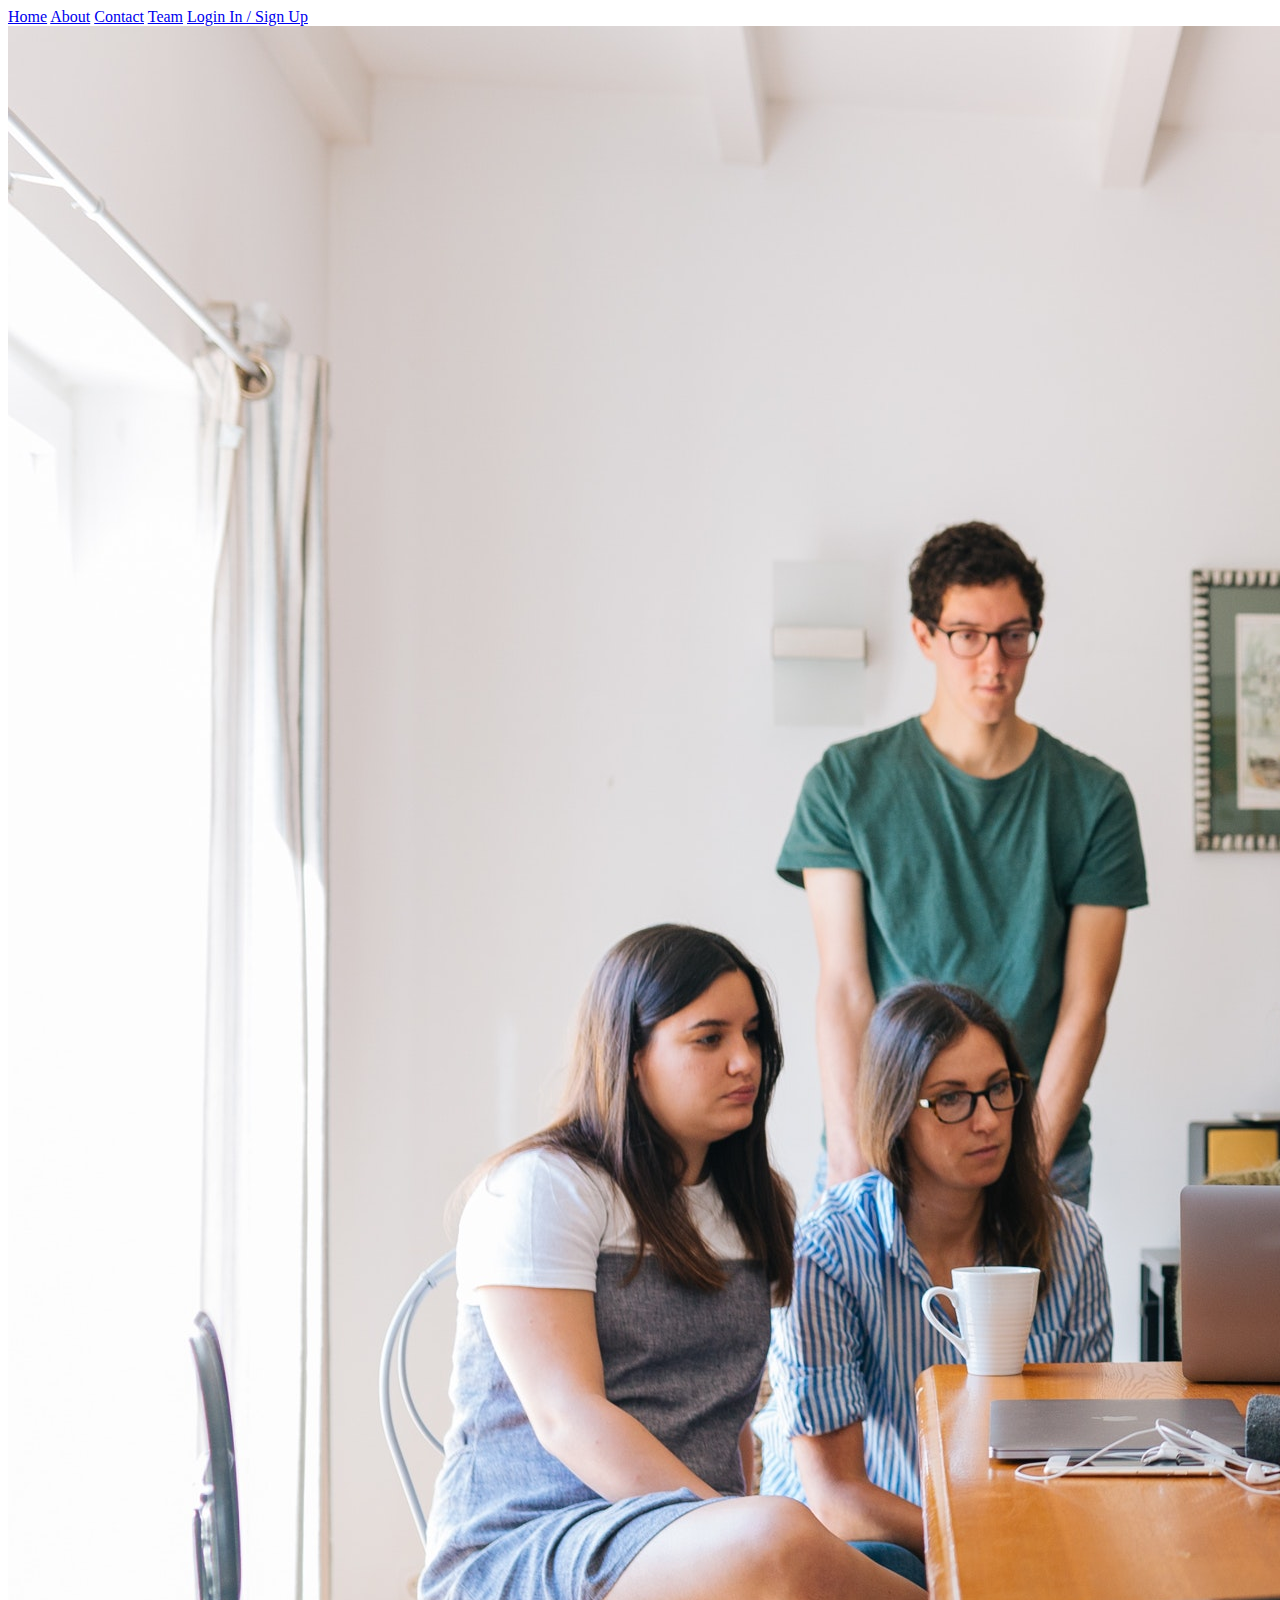
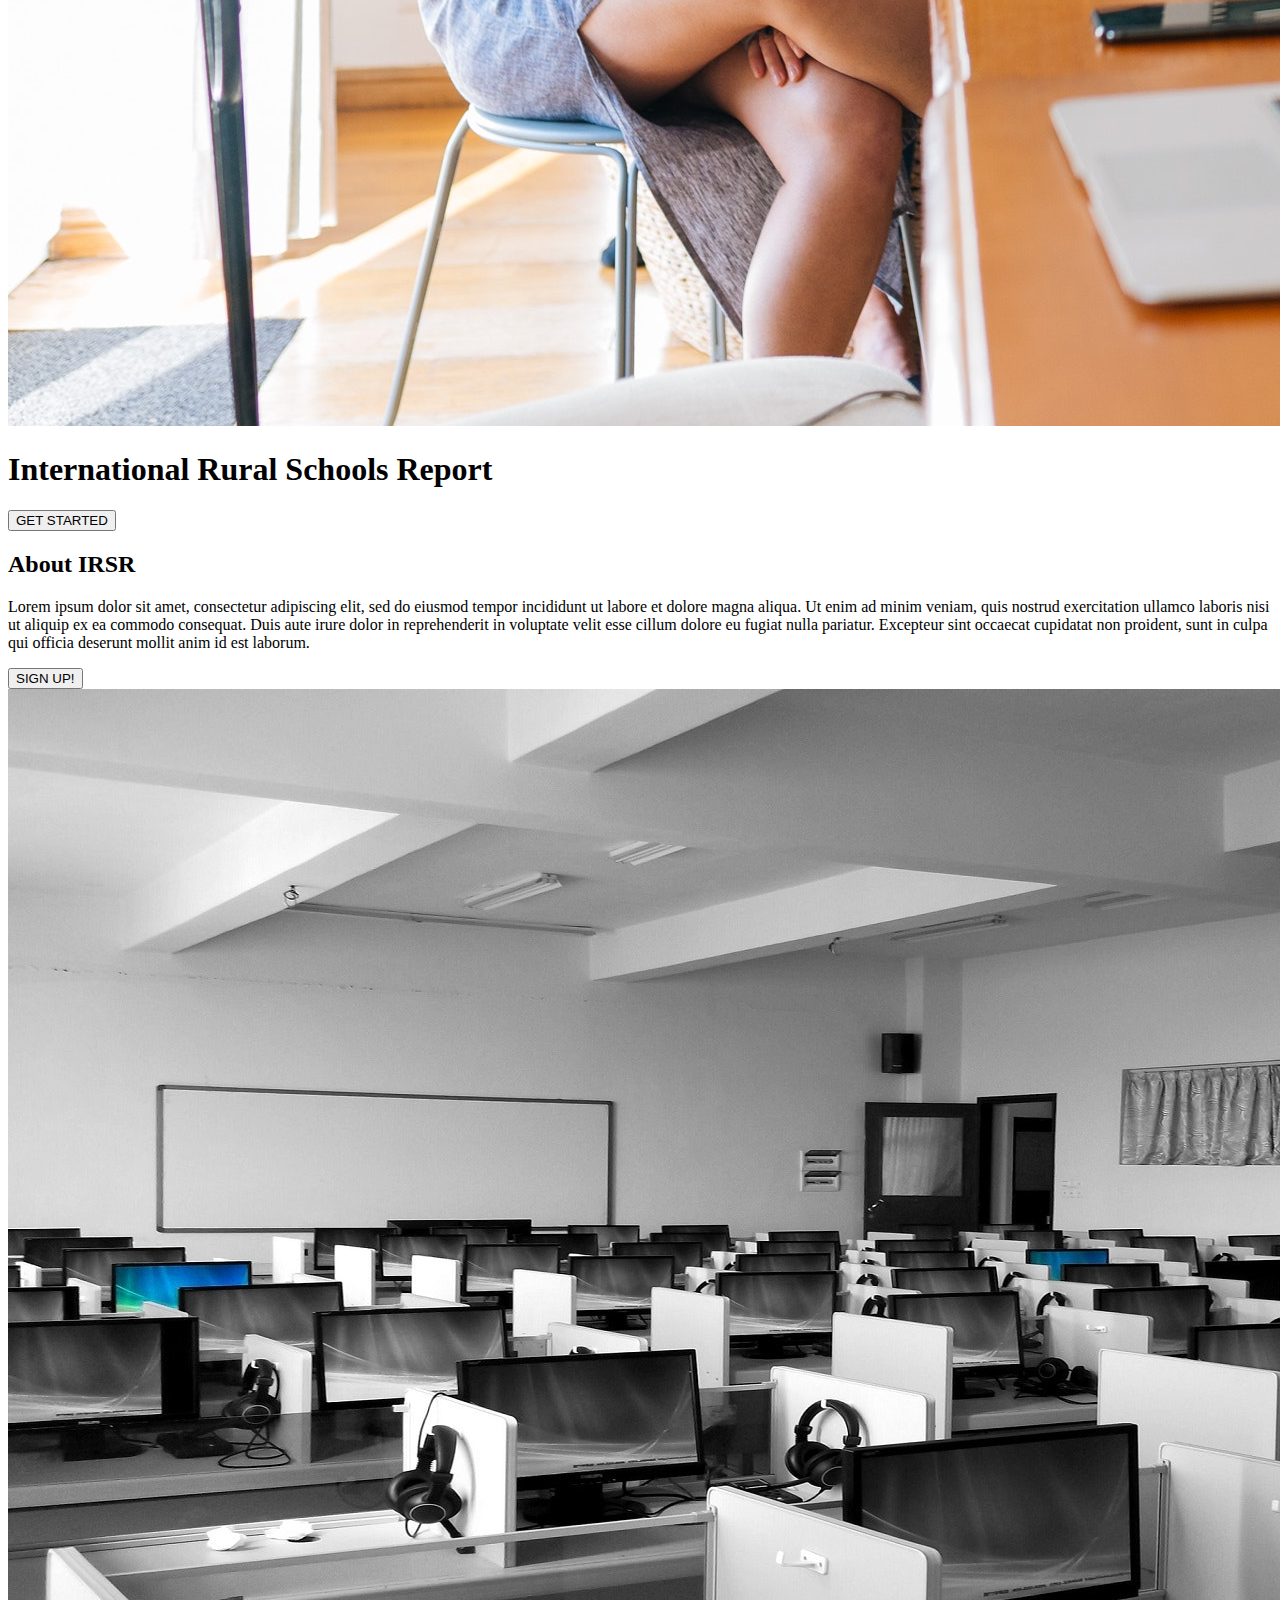
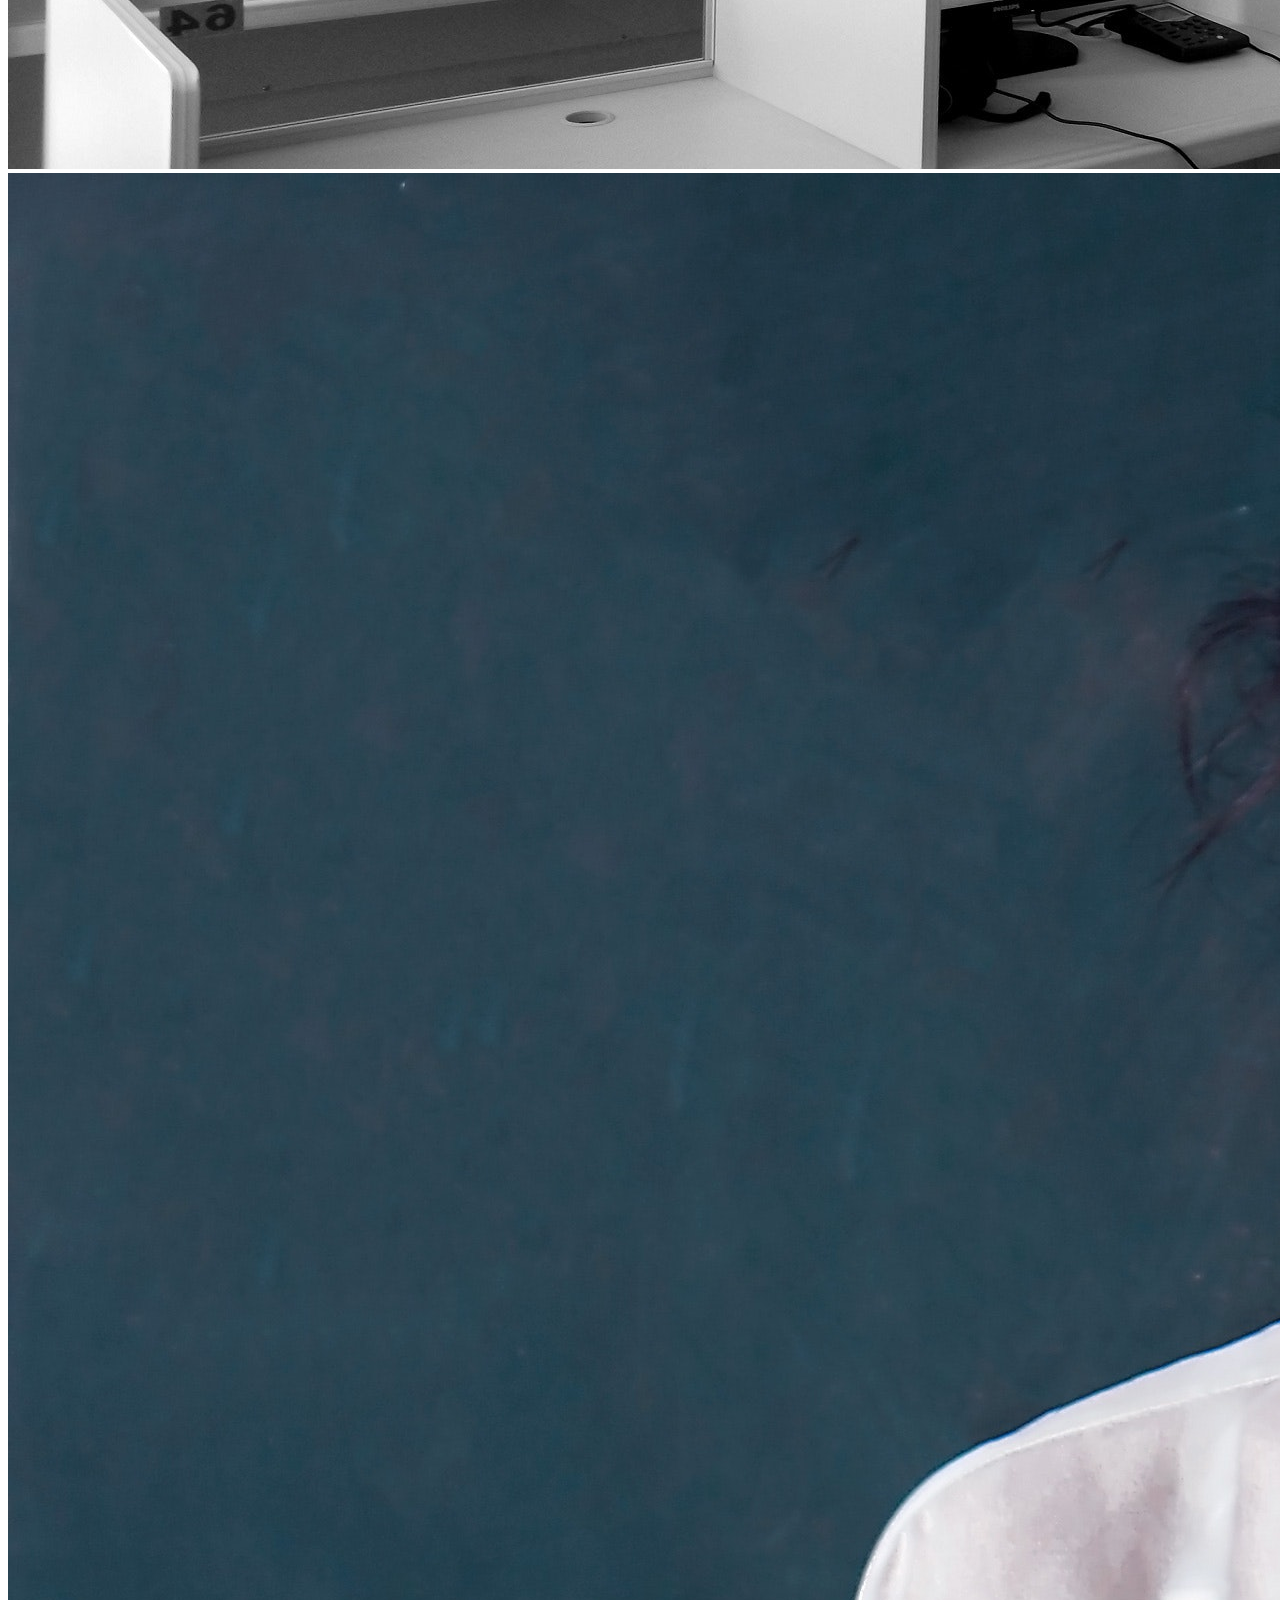
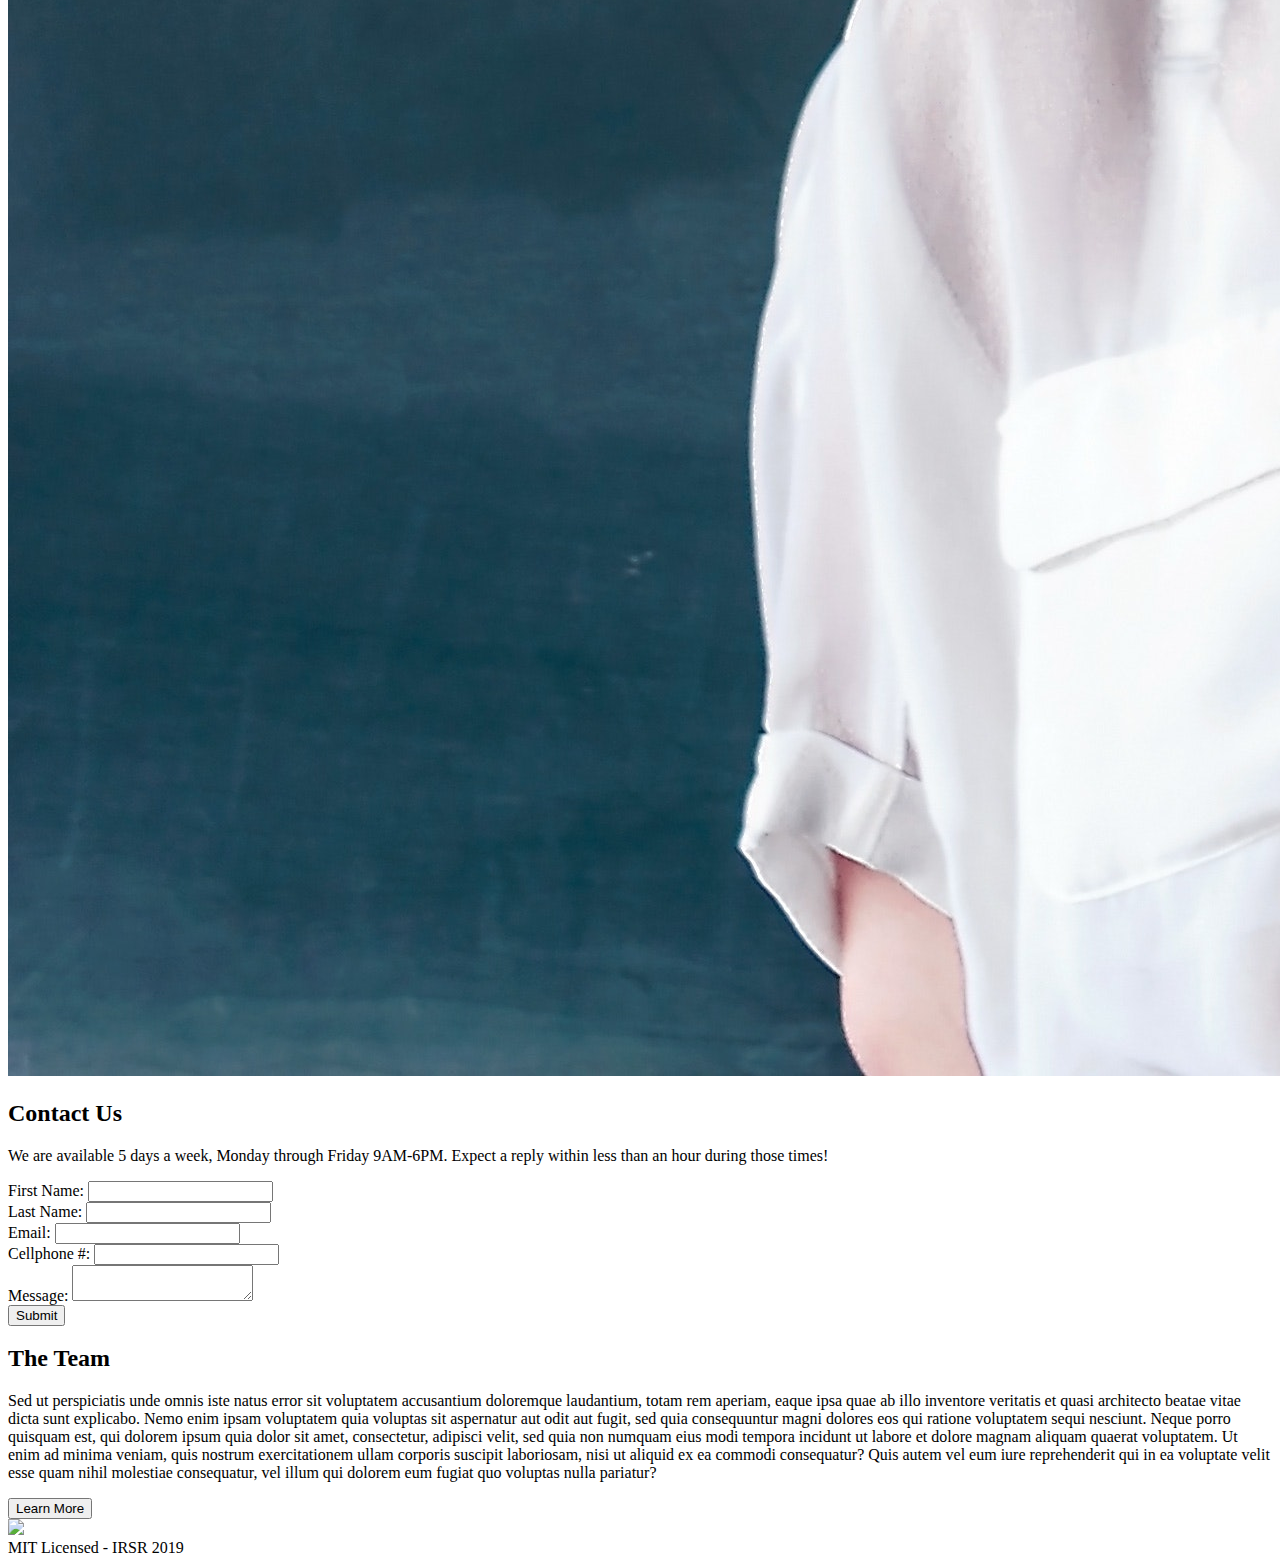
==== index.html @ c09a1b9a "Added placeholder text and images" ====
<!DOCTYPE html>
<head>
  <link rel="Stylesheet" type="text/css" href="./css/index.css" />
  <script src="./js/index.js" async></script>
</head>
<body>
  <nav>
    <a href="#">Home</a>
    <a href="#about">About</a>
    <a href="#">Contact</a>
    <a href="#">Team</a>
    <a href="#">Login In / Sign Up</a>
  </nav>
  <div class="top-section" id="home">
    <img class="top-bg-img" src="./img/header-collab.jpg" />
    <div class="heading">
      <h1>International Rural Schools Report</h1>
      <button>GET STARTED</button>
    </div>
  </div>
  <section id="about">
    <div>
      <h2>About IRSR</h2>
      <p>
        Lorem ipsum dolor sit amet, consectetur adipiscing elit, sed do eiusmod
        tempor incididunt ut labore et dolore magna aliqua. Ut enim ad minim
        veniam, quis nostrud exercitation ullamco laboris nisi ut aliquip ex ea
        commodo consequat. Duis aute irure dolor in reprehenderit in voluptate
        velit esse cillum dolore eu fugiat nulla pariatur. Excepteur sint
        occaecat cupidatat non proident, sunt in culpa qui officia deserunt
        mollit anim id est laborum.
      </p>
      <button>SIGN UP!</button>
    </div>
    <img src="./img/about-classroom.jpg" />
  </section>
  <section id="contact">
    <img src="./img/contact-teacher.jpg" />
    <div>
      <h2>Contact Us</h2>
      <p>
        We are available 5 days a week, Monday through Friday 9AM-6PM. Expect a
        reply within less than an hour during those times!
      </p>
      <div class="form">
        <div class="form-row">
          <div class="field">
            <label>First Name: </label>
            <input type="text" name="First" />
          </div>
          <div class="field">
            <label>Last Name: </label>
            <input type="text" name="Last" />
          </div>
        </div>
        <div class="form-row">
          <div class="field">
            <label>Email: </label>
            <input type="email" name="email" />
          </div>
          <div class="field">
            <label>Cellphone #: </label>
            <input type="tel" name="tel" />
          </div>
        </div>
      </div>
      <div class="form-row">
        <div class="field">
          <label>Message: </label>
          <textarea type="message" name="Message"></textarea>
        </div>
        <button>Submit</button>
      </div>
    </div>
  </section>
  <section>
    <div>
      <h2>The Team</h2>
      <p>
        Sed ut perspiciatis unde omnis iste natus error sit voluptatem
        accusantium doloremque laudantium, totam rem aperiam, eaque ipsa quae ab
        illo inventore veritatis et quasi architecto beatae vitae dicta sunt
        explicabo. Nemo enim ipsam voluptatem quia voluptas sit aspernatur aut
        odit aut fugit, sed quia consequuntur magni dolores eos qui ratione
        voluptatem sequi nesciunt. Neque porro quisquam est, qui dolorem ipsum
        quia dolor sit amet, consectetur, adipisci velit, sed quia non numquam
        eius modi tempora incidunt ut labore et dolore magnam aliquam quaerat
        voluptatem. Ut enim ad minima veniam, quis nostrum exercitationem ullam
        corporis suscipit laboriosam, nisi ut aliquid ex ea commodi consequatur?
        Quis autem vel eum iure reprehenderit qui in ea voluptate velit esse
        quam nihil molestiae consequatur, vel illum qui dolorem eum fugiat quo
        voluptas nulla pariatur?
      </p>
      <button>Learn More</button>
    </div>
    <img src="#" />
  </section>
  <footer>MIT Licensed - IRSR 2019</footer>
</body>
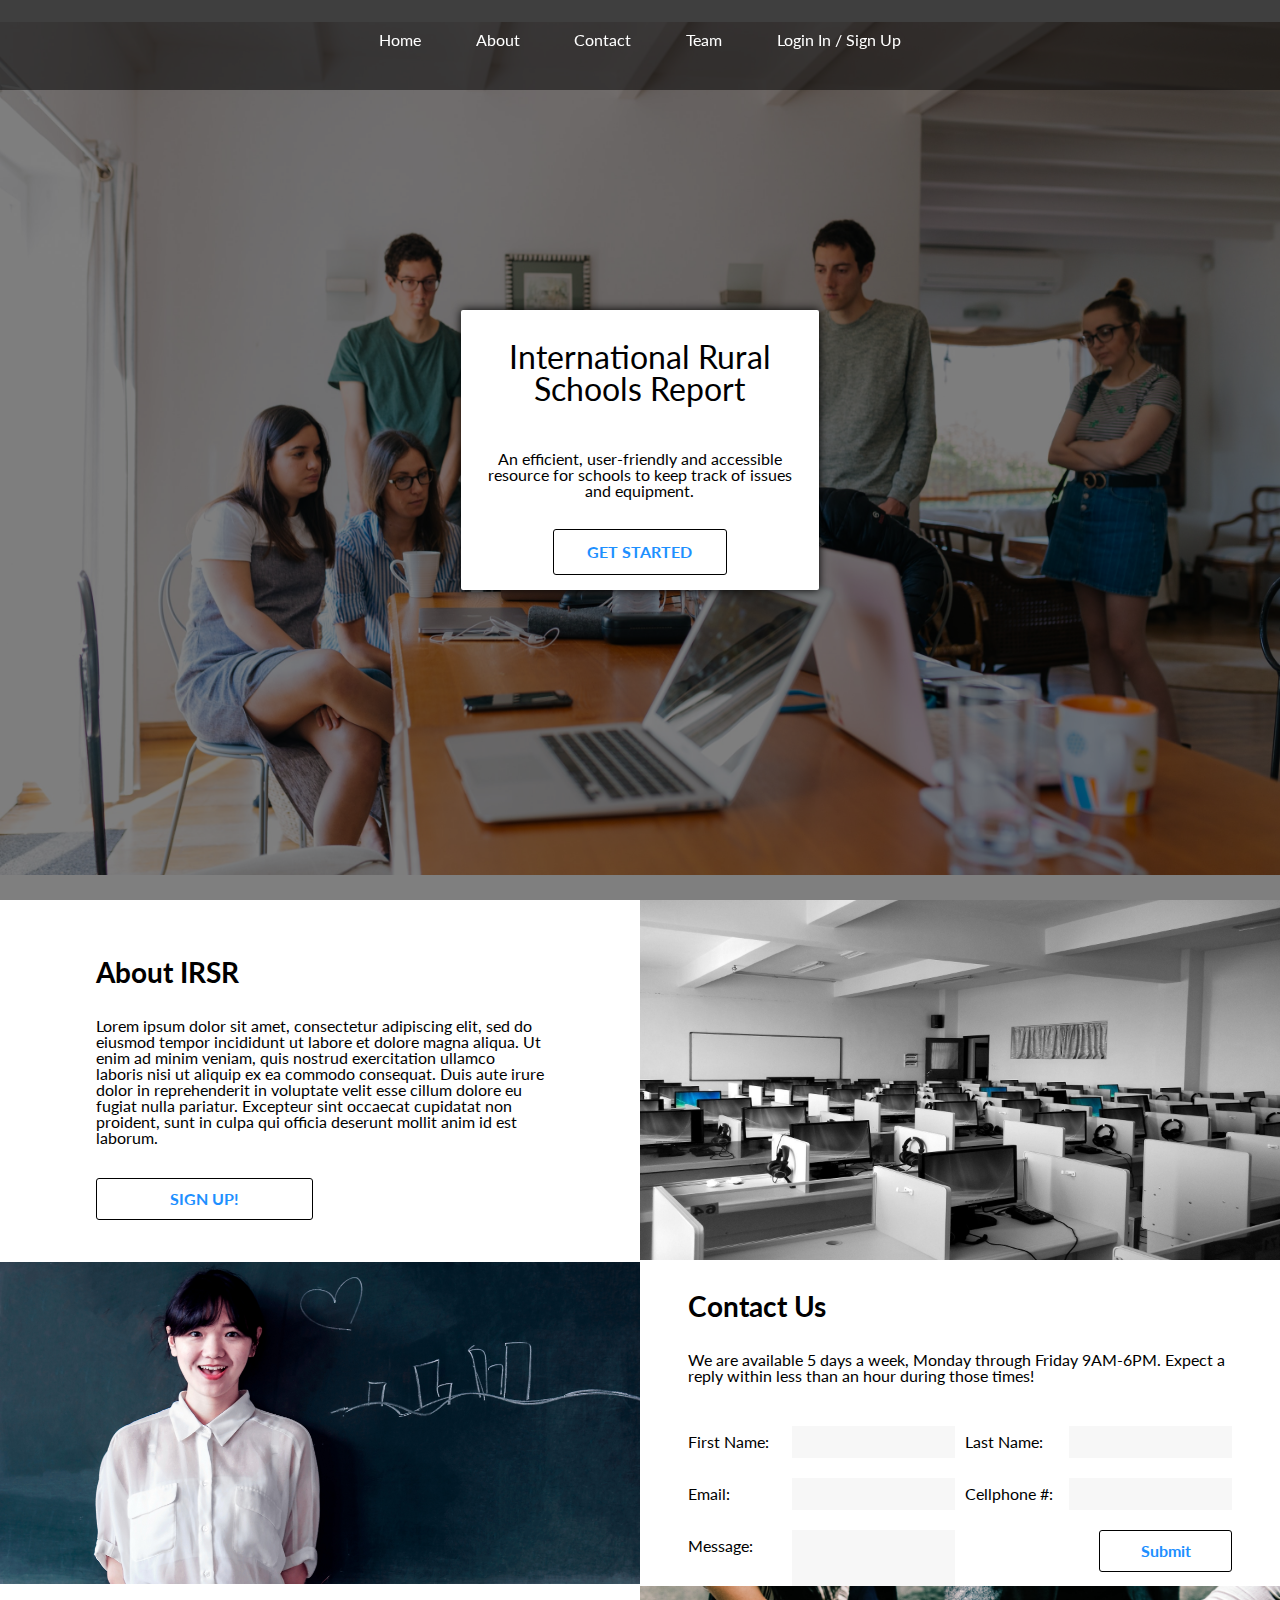
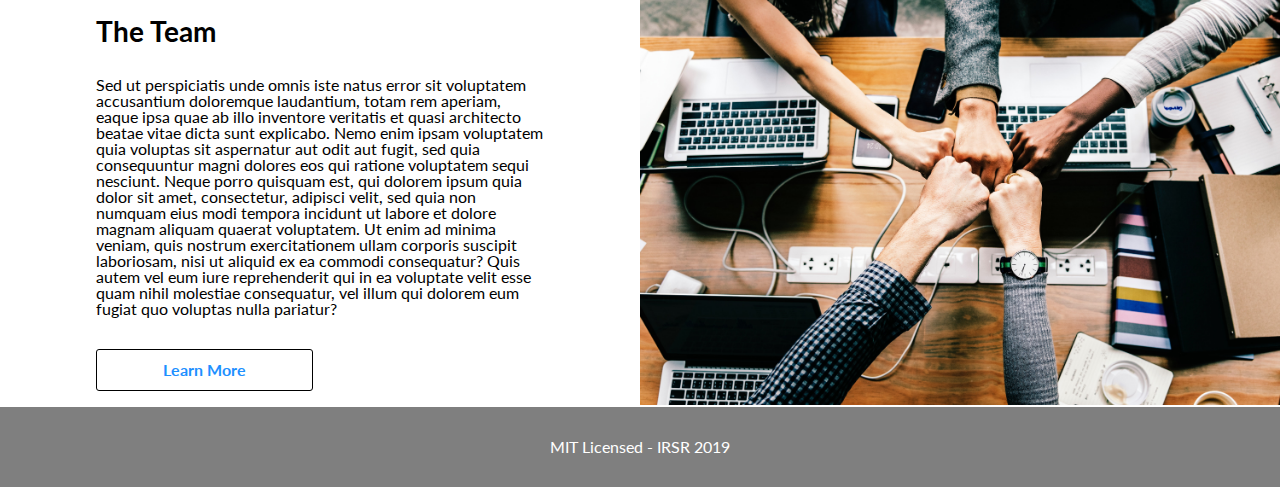
==== commit bf88060a: "Implemented styling" ====
--- a/index.html
+++ b/index.html
@@ -1,99 +1,127 @@
 <!DOCTYPE html>
 <head>
   <link rel="Stylesheet" type="text/css" href="./css/index.css" />
+  <link
+    href="https://fonts.googleapis.com/css?family=Lato&display=swap"
+    rel="stylesheet"
+  />
   <script src="./js/index.js" async></script>
 </head>
 <body>
+  <div class="nav-underlay"></div>
   <nav>
     <a href="#">Home</a>
     <a href="#about">About</a>
-    <a href="#">Contact</a>
-    <a href="#">Team</a>
+    <a href="#contact">Contact</a>
+    <a href="#team">Team</a>
     <a href="#">Login In / Sign Up</a>
   </nav>
   <div class="top-section" id="home">
-    <img class="top-bg-img" src="./img/header-collab.jpg" />
+    <div class="top-bg-overlay"></div>
+    <div class="top-bg-img-container">
+      <img class="top-bg-img" src="./img/header-collab.jpg" />
+    </div>
     <div class="heading">
       <h1>International Rural Schools Report</h1>
-      <button>GET STARTED</button>
+      <p class="subhead">
+        An efficient, user-friendly and accessible resource for schools to keep
+        track of issues and equipment.
+      </p>
+      <a href="#">GET STARTED</a>
     </div>
   </div>
   <section id="about">
     <div>
-      <h2>About IRSR</h2>
-      <p>
-        Lorem ipsum dolor sit amet, consectetur adipiscing elit, sed do eiusmod
-        tempor incididunt ut labore et dolore magna aliqua. Ut enim ad minim
-        veniam, quis nostrud exercitation ullamco laboris nisi ut aliquip ex ea
-        commodo consequat. Duis aute irure dolor in reprehenderit in voluptate
-        velit esse cillum dolore eu fugiat nulla pariatur. Excepteur sint
-        occaecat cupidatat non proident, sunt in culpa qui officia deserunt
-        mollit anim id est laborum.
-      </p>
-      <button>SIGN UP!</button>
+      <div class="article">
+        <h2>About IRSR</h2>
+        <p>
+          Lorem ipsum dolor sit amet, consectetur adipiscing elit, sed do
+          eiusmod tempor incididunt ut labore et dolore magna aliqua. Ut enim ad
+          minim veniam, quis nostrud exercitation ullamco laboris nisi ut
+          aliquip ex ea commodo consequat. Duis aute irure dolor in
+          reprehenderit in voluptate velit esse cillum dolore eu fugiat nulla
+          pariatur. Excepteur sint occaecat cupidatat non proident, sunt in
+          culpa qui officia deserunt mollit anim id est laborum.
+        </p>
+        <a href="#" class="button">SIGN UP!</a>
+      </div>
     </div>
-    <img src="./img/about-classroom.jpg" />
+    <div class="section-img">
+      <img src="./img/about-classroom.jpg" />
+    </div>
   </section>
   <section id="contact">
-    <img src="./img/contact-teacher.jpg" />
+    <div class="section-img">
+      <img src="./img/contact-teacher.jpg" />
+    </div>
     <div>
-      <h2>Contact Us</h2>
-      <p>
-        We are available 5 days a week, Monday through Friday 9AM-6PM. Expect a
-        reply within less than an hour during those times!
-      </p>
-      <div class="form">
-        <div class="form-row">
-          <div class="field">
-            <label>First Name: </label>
-            <input type="text" name="First" />
+      <div class="article">
+        <h2>Contact Us</h2>
+        <p>
+          We are available 5 days a week, Monday through Friday 9AM-6PM. Expect
+          a reply within less than an hour during those times!
+        </p>
+        <div class="form">
+          <div class="form-row">
+            <div class="field">
+              <label>First Name: </label>
+              <input type="text" name="First" />
+            </div>
+            <div class="field">
+              <label>Last Name: </label>
+              <input type="text" name="Last" />
+            </div>
           </div>
-          <div class="field">
-            <label>Last Name: </label>
-            <input type="text" name="Last" />
+          <div class="form-row">
+            <div class="field">
+              <label>Email: </label>
+              <input type="email" name="email" />
+            </div>
+            <div class="field">
+              <label>Cellphone #: </label>
+              <input type="tel" name="tel" />
+            </div>
           </div>
-        </div>
-        <div class="form-row">
-          <div class="field">
-            <label>Email: </label>
-            <input type="email" name="email" />
-          </div>
-          <div class="field">
-            <label>Cellphone #: </label>
-            <input type="tel" name="tel" />
+          <div class="form-row">
+            <div class="field">
+              <label>Message: </label>
+              <textarea
+                class="message"
+                type="message"
+                name="Message"
+              ></textarea>
+            </div>
+            <a href="#" class="button">Submit</a>
           </div>
         </div>
       </div>
-      <div class="form-row">
-        <div class="field">
-          <label>Message: </label>
-          <textarea type="message" name="Message"></textarea>
-        </div>
-        <button>Submit</button>
+    </div>
+  </section>
+  <section id="team">
+    <div>
+      <div class="article">
+        <h2>The Team</h2>
+        <p>
+          Sed ut perspiciatis unde omnis iste natus error sit voluptatem
+          accusantium doloremque laudantium, totam rem aperiam, eaque ipsa quae
+          ab illo inventore veritatis et quasi architecto beatae vitae dicta
+          sunt explicabo. Nemo enim ipsam voluptatem quia voluptas sit
+          aspernatur aut odit aut fugit, sed quia consequuntur magni dolores eos
+          qui ratione voluptatem sequi nesciunt. Neque porro quisquam est, qui
+          dolorem ipsum quia dolor sit amet, consectetur, adipisci velit, sed
+          quia non numquam eius modi tempora incidunt ut labore et dolore magnam
+          aliquam quaerat voluptatem. Ut enim ad minima veniam, quis nostrum
+          exercitationem ullam corporis suscipit laboriosam, nisi ut aliquid ex
+          ea commodi consequatur? Quis autem vel eum iure reprehenderit qui in
+          ea voluptate velit esse quam nihil molestiae consequatur, vel illum
+          qui dolorem eum fugiat quo voluptas nulla pariatur?
+        </p>
+        <a href="#" class="button">Learn More</a>
       </div>
     </div>
+    <div class="section-img">
+      <img src="./img/team.jpg" />
+    </div>
   </section>
-  <section>
-    <div>
-      <h2>The Team</h2>
-      <p>
-        Sed ut perspiciatis unde omnis iste natus error sit voluptatem
-        accusantium doloremque laudantium, totam rem aperiam, eaque ipsa quae ab
-        illo inventore veritatis et quasi architecto beatae vitae dicta sunt
-        explicabo. Nemo enim ipsam voluptatem quia voluptas sit aspernatur aut
-        odit aut fugit, sed quia consequuntur magni dolores eos qui ratione
-        voluptatem sequi nesciunt. Neque porro quisquam est, qui dolorem ipsum
-        quia dolor sit amet, consectetur, adipisci velit, sed quia non numquam
-        eius modi tempora incidunt ut labore et dolore magnam aliquam quaerat
-        voluptatem. Ut enim ad minima veniam, quis nostrum exercitationem ullam
-        corporis suscipit laboriosam, nisi ut aliquid ex ea commodi consequatur?
-        Quis autem vel eum iure reprehenderit qui in ea voluptate velit esse
-        quam nihil molestiae consequatur, vel illum qui dolorem eum fugiat quo
-        voluptas nulla pariatur?
-      </p>
-      <button>Learn More</button>
-    </div>
-    <img src="#" />
-  </section>
-  <footer>MIT Licensed - IRSR 2019</footer>
+  <footer><p>MIT Licensed - IRSR 2019</p></footer>
 </body>
--- a/css/index.css
+++ b/css/index.css
@@ -0,0 +1,322 @@
+/* http://meyerweb.com/eric/tools/css/reset/ 
+   v2.0 | 20110126
+   License: none (public domain)
+*/
+html,
+body,
+div,
+span,
+applet,
+object,
+iframe,
+h1,
+h2,
+h3,
+h4,
+h5,
+h6,
+p,
+blockquote,
+pre,
+a,
+abbr,
+acronym,
+address,
+big,
+cite,
+code,
+del,
+dfn,
+em,
+img,
+ins,
+kbd,
+q,
+s,
+samp,
+small,
+strike,
+strong,
+sub,
+sup,
+tt,
+var,
+b,
+u,
+i,
+center,
+dl,
+dt,
+dd,
+ol,
+ul,
+li,
+fieldset,
+form,
+label,
+legend,
+table,
+caption,
+tbody,
+tfoot,
+thead,
+tr,
+th,
+td,
+article,
+aside,
+canvas,
+details,
+embed,
+figure,
+figcaption,
+footer,
+header,
+hgroup,
+menu,
+nav,
+output,
+ruby,
+section,
+summary,
+time,
+mark,
+audio,
+video {
+  margin: 0;
+  padding: 0;
+  border: 0;
+  font-size: 100%;
+  font: inherit;
+  vertical-align: baseline;
+}
+/* HTML5 display-role reset for older browsers */
+article,
+aside,
+details,
+figcaption,
+figure,
+footer,
+header,
+hgroup,
+menu,
+nav,
+section {
+  display: block;
+}
+body {
+  line-height: 1;
+}
+ol,
+ul {
+  list-style: none;
+}
+blockquote,
+q {
+  quotes: none;
+}
+blockquote:before,
+blockquote:after,
+q:before,
+q:after {
+  content: '';
+  content: none;
+}
+table {
+  border-collapse: collapse;
+  border-spacing: 0;
+}
+h1 {
+  margin: 1rem 0;
+  font-size: 32px;
+}
+h2 {
+  margin: 1rem 0;
+  font-size: 28px;
+  font-weight: bold;
+}
+p {
+  margin: 2rem 0;
+}
+.button {
+  display: flex;
+  align-items: center;
+  justify-content: center;
+  text-decoration: none;
+  color: dodgerblue;
+  font-weight: bold;
+  border: 1px solid black;
+  min-height: 40px;
+  height: 16%;
+  width: 48%;
+  border-radius: 3px;
+  transition: color 0.5s;
+  transition: background-color 0.5s;
+}
+.button:hover {
+  background-color: dodgerblue;
+  color: white;
+}
+body {
+  width: 100%;
+  margin: 0 auto;
+  display: flex;
+  flex-direction: column;
+  align-items: center;
+}
+.nav-underlay {
+  z-index: 2;
+  width: 100%;
+  position: fixed;
+  height: 5.6rem;
+  background-color: rgba(0, 0, 0, 0.5);
+}
+nav {
+  z-index: 2;
+  margin: 2rem;
+  width: 45%;
+  position: fixed;
+  display: flex;
+  justify-content: space-around;
+}
+nav a {
+  text-decoration: none;
+  font-family: "Lato", sans-serif;
+  color: white;
+  transition: color 0.6s;
+}
+nav a:hover {
+  color: dodgerblue;
+}
+.top-section {
+  width: 100%;
+  height: 100vh;
+  overflow: hidden;
+  display: flex;
+  flex-direction: column;
+  align-items: center;
+  justify-content: center;
+}
+.top-section .top-bg-img-container {
+  display: block;
+}
+.top-section .top-bg-img-container .top-bg-img {
+  width: 100%;
+  z-index: -2;
+}
+.top-section .top-bg-overlay {
+  background-color: rgba(0, 0, 0, 0.5);
+  position: absolute;
+  width: 100%;
+  height: 100%;
+  overflow: hidden;
+}
+.top-section .heading {
+  display: flex;
+  flex-direction: column;
+  align-items: center;
+  justify-content: center;
+  z-index: 1;
+  position: absolute;
+  width: 28%;
+  height: 280px;
+  border-radius: 2px;
+  background-color: white;
+  box-shadow: 0 0 10px black;
+  font-family: "Lato", sans-serif;
+  text-align: center;
+}
+.top-section .heading .subhead {
+  margin: 30px 20px;
+}
+.top-section .heading a {
+  display: flex;
+  align-items: center;
+  justify-content: center;
+  text-decoration: none;
+  color: dodgerblue;
+  font-weight: bold;
+  border: 1px solid black;
+  min-height: 40px;
+  height: 16%;
+  width: 48%;
+  border-radius: 3px;
+  transition: color 0.5s;
+  transition: background-color 0.5s;
+}
+.top-section .heading a:hover {
+  background-color: dodgerblue;
+  color: white;
+}
+#contact div .article {
+  width: 85%;
+}
+#contact div .article .form {
+  display: flex;
+  flex-direction: column;
+  width: 100%;
+}
+#contact div .article .form .button {
+  width: 24%;
+}
+#contact div .article .form .form-row {
+  width: 100%;
+  height: 32px;
+  margin: 10px 0;
+  display: flex;
+  flex-direction: row;
+  justify-content: space-between;
+}
+#contact div .article .form .form-row .field {
+  width: 49%;
+  display: flex;
+  flex-direction: row;
+}
+#contact div .article .form .form-row .field label {
+  width: 40%;
+  align-self: center;
+}
+#contact div .article .form .form-row .field input,
+#contact div .article .form .form-row .field textarea {
+  font-family: "Lato", sans-serif;
+  width: 59%;
+  background-color: #f7f7f7;
+  color: grey;
+  padding: 5px;
+  border: 0px;
+}
+#contact div .article .form .form-row .field .message {
+  height: 80px;
+  resize: vertical;
+  min-height: 40px;
+  max-height: 120px;
+}
+section {
+  display: flex;
+  flex-direction: row;
+  font-family: "Lato", sans-serif;
+  align-items: center;
+}
+section div {
+  width: 50%;
+}
+section div .article {
+  margin: auto;
+  width: 70%;
+}
+section .section-img {
+  display: block;
+}
+section .section-img img {
+  position: relative;
+  width: 100%;
+  height: 100%;
+}
+footer {
+  background-color: rgba(0, 0, 0, 0.5);
+  width: 100%;
+  text-align: center;
+  font-family: "Lato", sans-serif;
+  color: white;
+  height: 80px;
+}
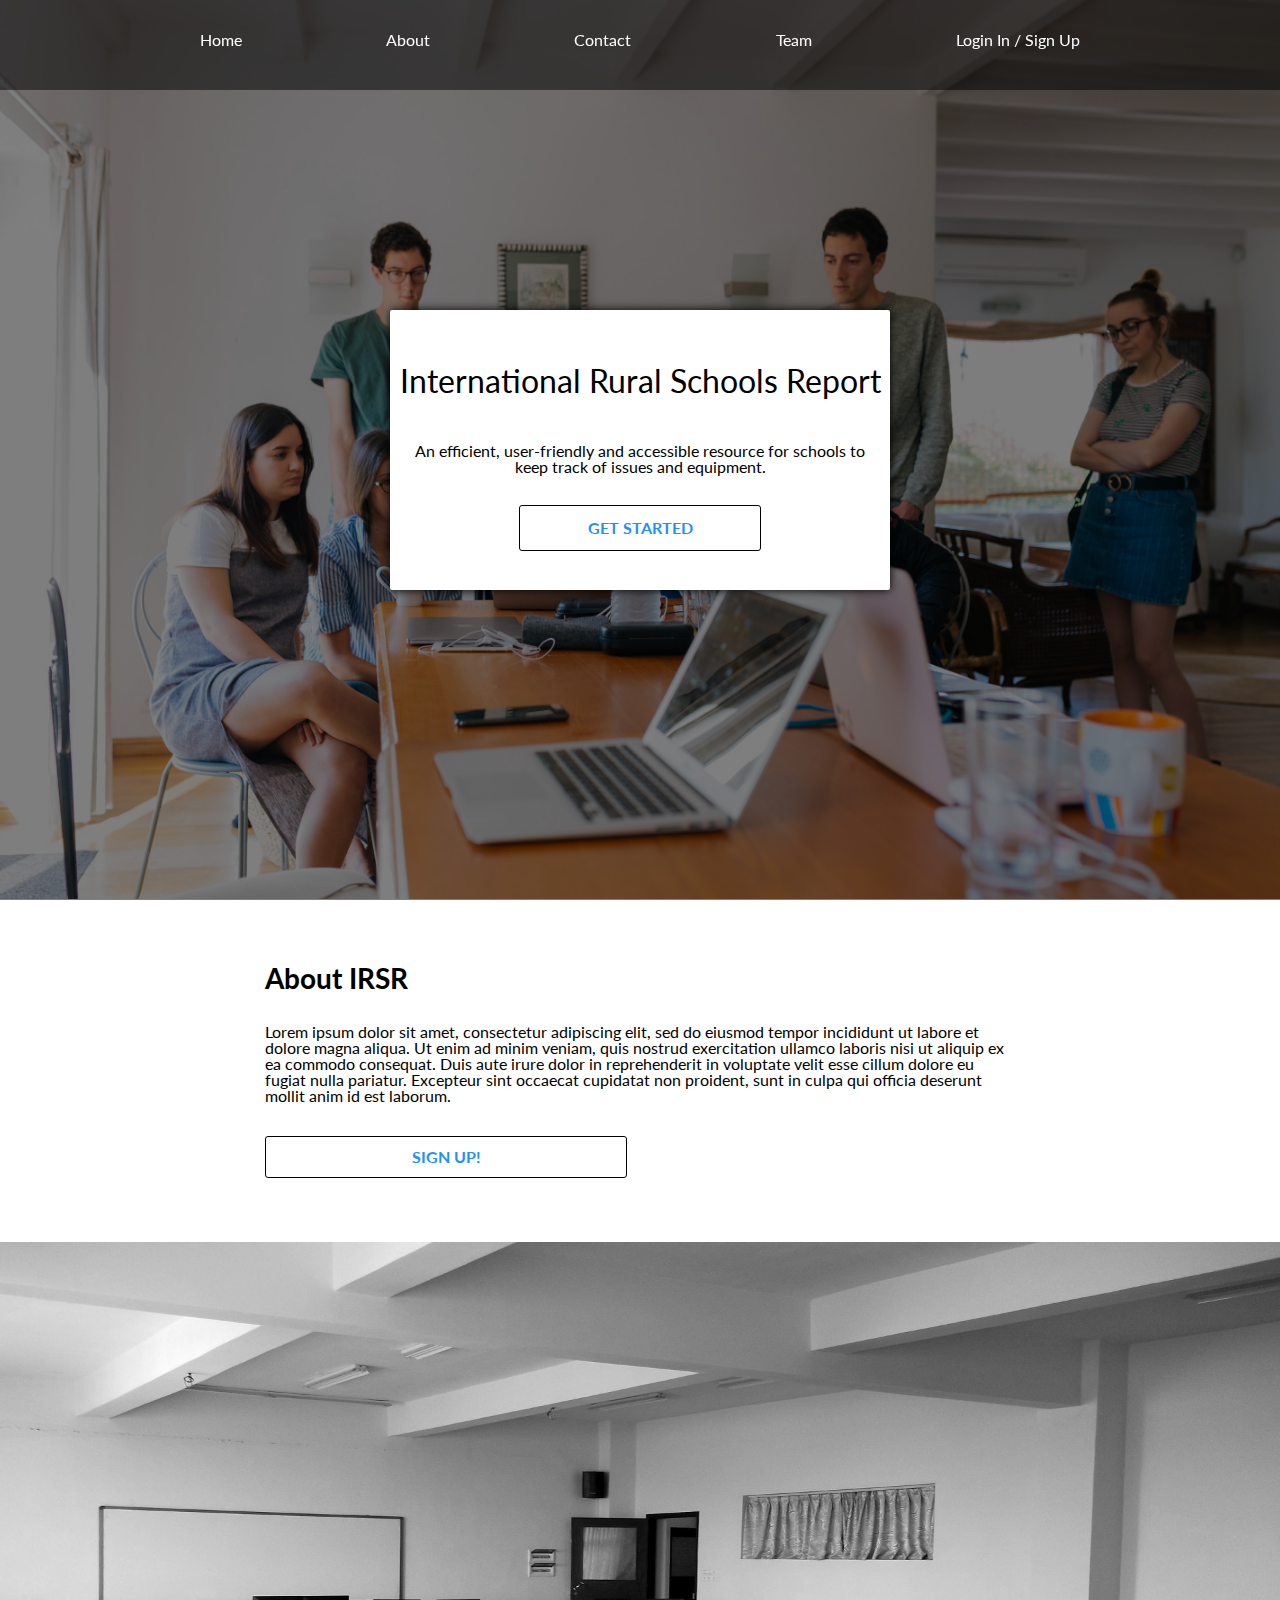
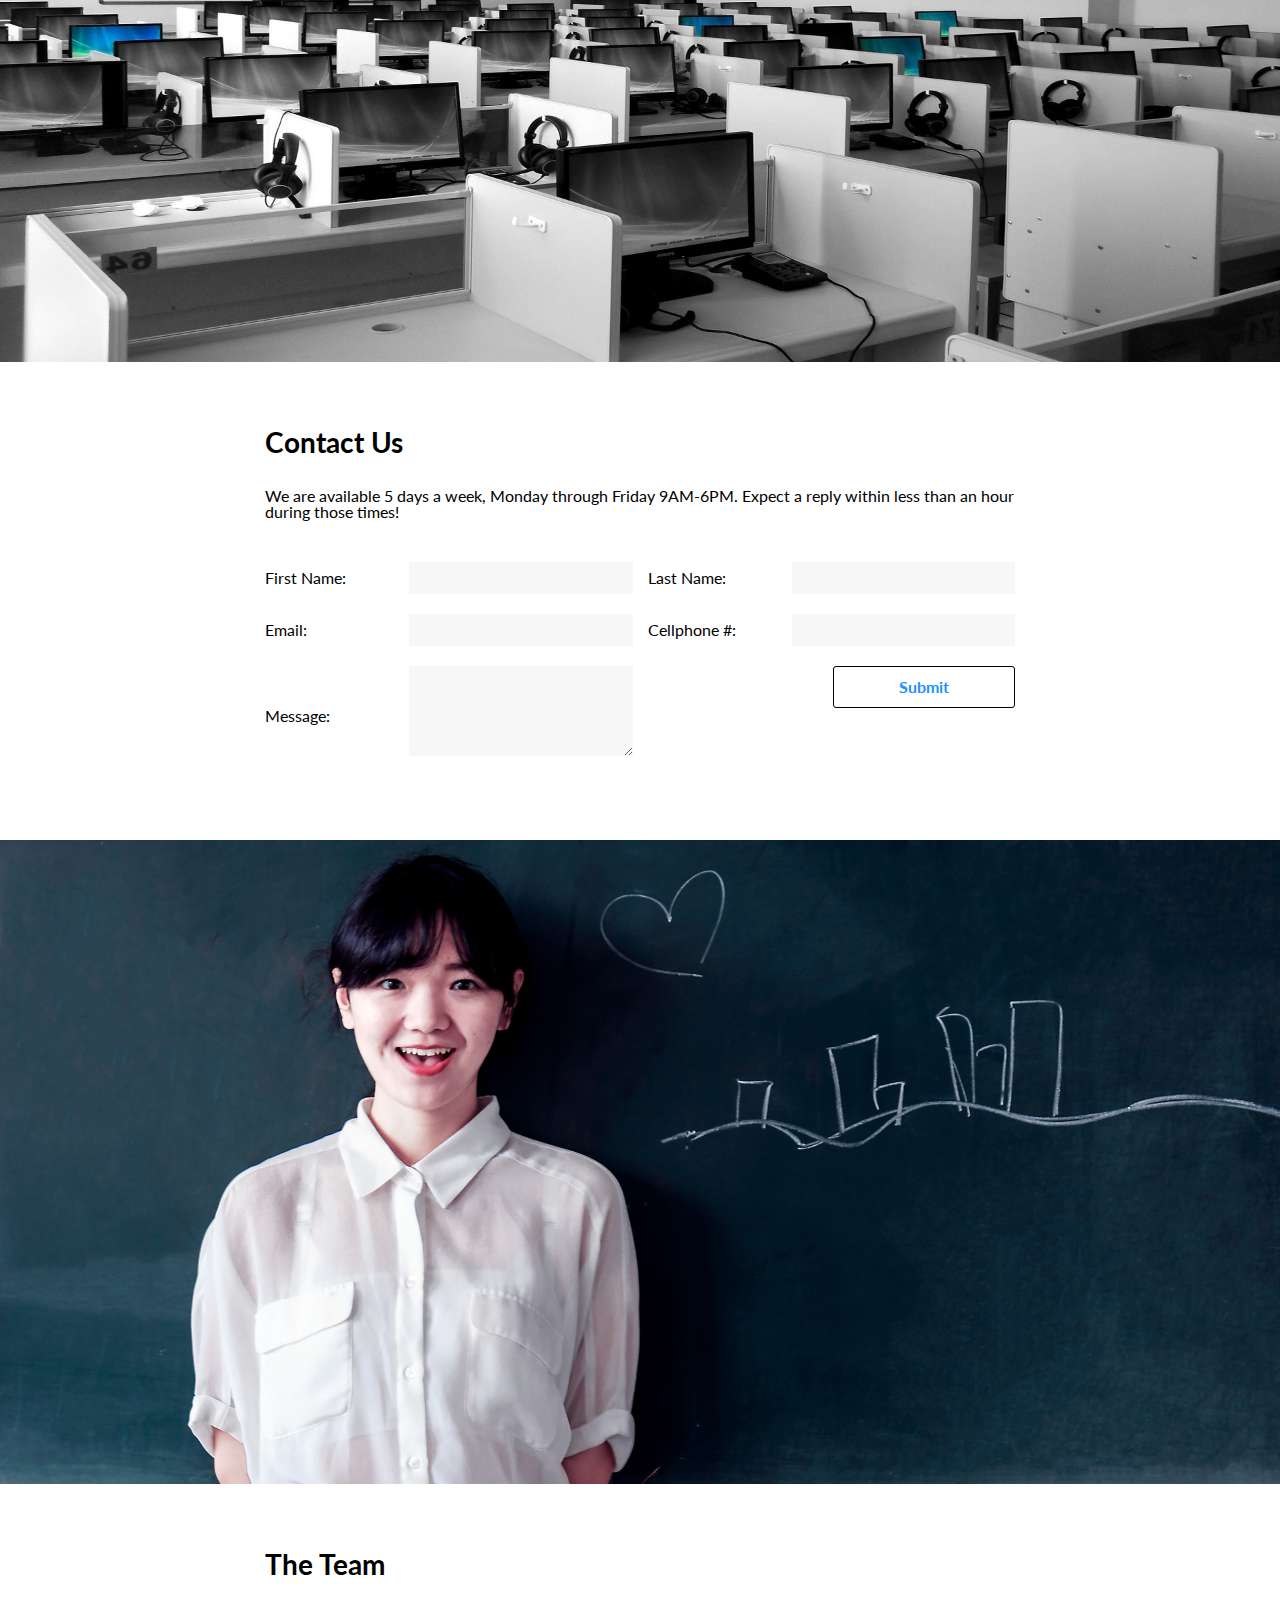
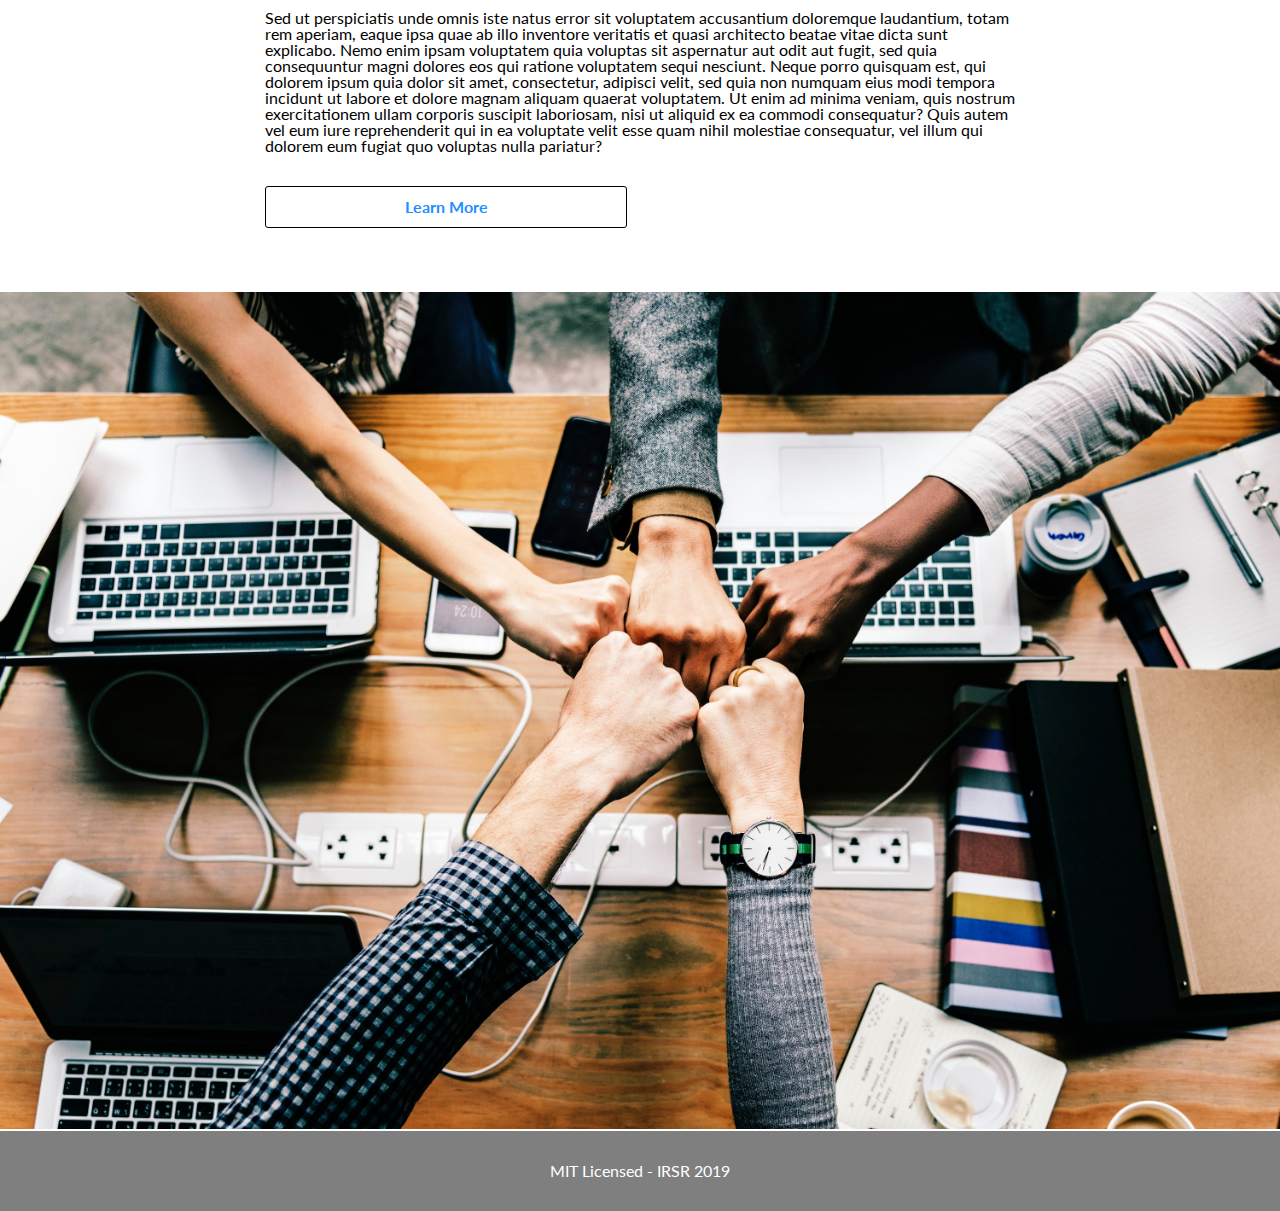
==== commit 5c36fde9: "Page fully responsive for tablet and mobile" ====
--- a/index.html
+++ b/index.html
@@ -6,15 +6,19 @@
     rel="stylesheet"
   />
   <script src="./js/index.js" async></script>
+  <script src="./js/nav.js" async></script>
 </head>
 <body>
-  <div class="nav-underlay"></div>
+  <div class="nav-underlay">
+    <a href="##" class="nav-close-btn">X</a>
+  </div>
   <nav>
+    <a href="##" class="hamburger-button"><img src="./img/burger.png"></a>
     <a href="#">Home</a>
     <a href="#about">About</a>
     <a href="#contact">Contact</a>
     <a href="#team">Team</a>
-    <a href="#">Login In / Sign Up</a>
+    <a href="https://irsr-frontend.netlify.com/">Login In / Sign Up</a>
   </nav>
   <div class="top-section" id="home">
     <div class="top-bg-overlay"></div>
@@ -27,7 +31,7 @@
         An efficient, user-friendly and accessible resource for schools to keep
         track of issues and equipment.
       </p>
-      <a href="#">GET STARTED</a>
+      <a href="https://irsr-frontend.netlify.com/">GET STARTED</a>
     </div>
   </div>
   <section id="about">
@@ -43,7 +47,7 @@
           pariatur. Excepteur sint occaecat cupidatat non proident, sunt in
           culpa qui officia deserunt mollit anim id est laborum.
         </p>
-        <a href="#" class="button">SIGN UP!</a>
+        <a href="https://irsr-frontend.netlify.com/" class="button">SIGN UP!</a>
       </div>
     </div>
     <div class="section-img">
@@ -51,7 +55,7 @@
     </div>
   </section>
   <section id="contact">
-    <div class="section-img">
+    <div class="section-img" id="top-contact-img" >
       <img src="./img/contact-teacher.jpg" />
     </div>
     <div>
@@ -96,6 +100,9 @@
         </div>
       </div>
     </div>
+    <div class="section-img hidden" id="bottom-contact-img" >
+        <img src="./img/contact-teacher.jpg" />
+    </div>
   </section>
   <section id="team">
     <div>
--- a/css/index.css
+++ b/css/index.css
@@ -138,6 +138,12 @@
 p {
   margin: 2rem 0;
 }
+.hidden {
+  display: none!important;
+}
+.visible {
+  display: block!important;
+}
 .button {
   display: flex;
   align-items: center;
@@ -157,6 +163,26 @@
   background-color: dodgerblue;
   color: white;
 }
+@media (max-width: 720px) {
+  .expandedNavUnderlay {
+    height: 100vh!important;
+  }
+  .expandedNavUnderlay .nav-close-btn {
+    display: block!important;
+  }
+}
+@media (max-width: 720px) {
+  .expandedNav {
+    height: 60%;
+    margin: 20% 0;
+  }
+  .expandedNav .hamburger-button {
+    display: none!important;
+  }
+  .expandedNav a {
+    display: flex;
+  }
+}
 body {
   width: 100%;
   margin: 0 auto;
@@ -170,6 +196,24 @@
   position: fixed;
   height: 5.6rem;
   background-color: rgba(0, 0, 0, 0.5);
+  display: flex;
+  justify-content: flex-end;
+}
+.nav-underlay .nav-close-btn {
+  font-family: "Lato", sans-serif;
+  font-weight: bold;
+  font-size: 56px;
+  text-decoration: none;
+  margin: 40px 64px;
+  color: white;
+  display: none;
+}
+@media (max-width: 720px) {
+  .nav-underlay {
+    background-color: rgba(0, 0, 0, 0.8);
+    height: 80px;
+    transition: height 0.4s;
+  }
 }
 nav {
   z-index: 2;
@@ -184,12 +228,43 @@
   font-family: "Lato", sans-serif;
   color: white;
   transition: color 0.6s;
+  height: 2rem;
+}
+nav a img {
+  height: 2rem;
 }
 nav a:hover {
   color: dodgerblue;
 }
+nav .hamburger-button {
+  display: none!important;
+}
+@media (max-width: 1300px) {
+  nav {
+    width: 80%;
+  }
+}
+@media (max-width: 720px) {
+  nav {
+    flex-direction: column;
+    align-items: center;
+    width: 100%;
+    margin: 0 auto;
+    transition: margin 0.5s;
+    transition: height 0.5s;
+  }
+  nav .hamburger-button {
+    display: block!important;
+  }
+  nav a {
+    margin: 1.4rem auto;
+    display: none;
+  }
+  nav a:first-of-type {
+    display: block;
+  }
+}
 .top-section {
-  width: 100%;
   height: 100vh;
   overflow: hidden;
   display: flex;
@@ -201,7 +276,10 @@
   display: block;
 }
 .top-section .top-bg-img-container .top-bg-img {
-  width: 100%;
+  object-fit: cover;
+  width: 100%;
+  height: 100vh;
+  overflow: hidden;
   z-index: -2;
 }
 .top-section .top-bg-overlay {
@@ -218,13 +296,24 @@
   justify-content: center;
   z-index: 1;
   position: absolute;
-  width: 28%;
+  width: 50%;
+  max-width: 500px;
   height: 280px;
   border-radius: 2px;
   background-color: white;
   box-shadow: 0 0 10px black;
   font-family: "Lato", sans-serif;
   text-align: center;
+}
+@media (max-width: 1300px) {
+  .top-section .heading {
+    width: 60%;
+  }
+}
+@media (max-width: 720px) {
+  .top-section .heading {
+    width: 80%;
+  }
 }
 .top-section .heading .subhead {
   margin: 30px 20px;
@@ -249,7 +338,8 @@
   color: white;
 }
 #contact div .article {
-  width: 85%;
+  width: 90%;
+  max-width: 750px;
 }
 #contact div .article .form {
   display: flex;
@@ -291,18 +381,38 @@
   min-height: 40px;
   max-height: 120px;
 }
+#contact div .article .form .form-row:last-of-type {
+  height: 100px;
+}
 section {
   display: flex;
   flex-direction: row;
   font-family: "Lato", sans-serif;
   align-items: center;
+}
+@media (max-width: 1300px) {
+  section {
+    flex-direction: column;
+  }
 }
 section div {
   width: 50%;
+}
+@media (max-width: 1300px) {
+  section div {
+    width: 100%;
+  }
 }
 section div .article {
   margin: auto;
   width: 70%;
+  max-width: 750px;
+}
+@media (max-width: 1300px) {
+  section div .article {
+    width: 90%;
+    margin: 4rem auto;
+  }
 }
 section .section-img {
   display: block;
@@ -312,6 +422,22 @@
   width: 100%;
   height: 100%;
 }
+section #top-contact-img {
+  display: block!important;
+}
+@media (max-width: 1300px) {
+  section #top-contact-img {
+    display: none!important;
+  }
+}
+section #bottom-contact-img {
+  display: none!important;
+}
+@media (max-width: 1300px) {
+  section #bottom-contact-img {
+    display: block!important;
+  }
+}
 footer {
   background-color: rgba(0, 0, 0, 0.5);
   width: 100%;
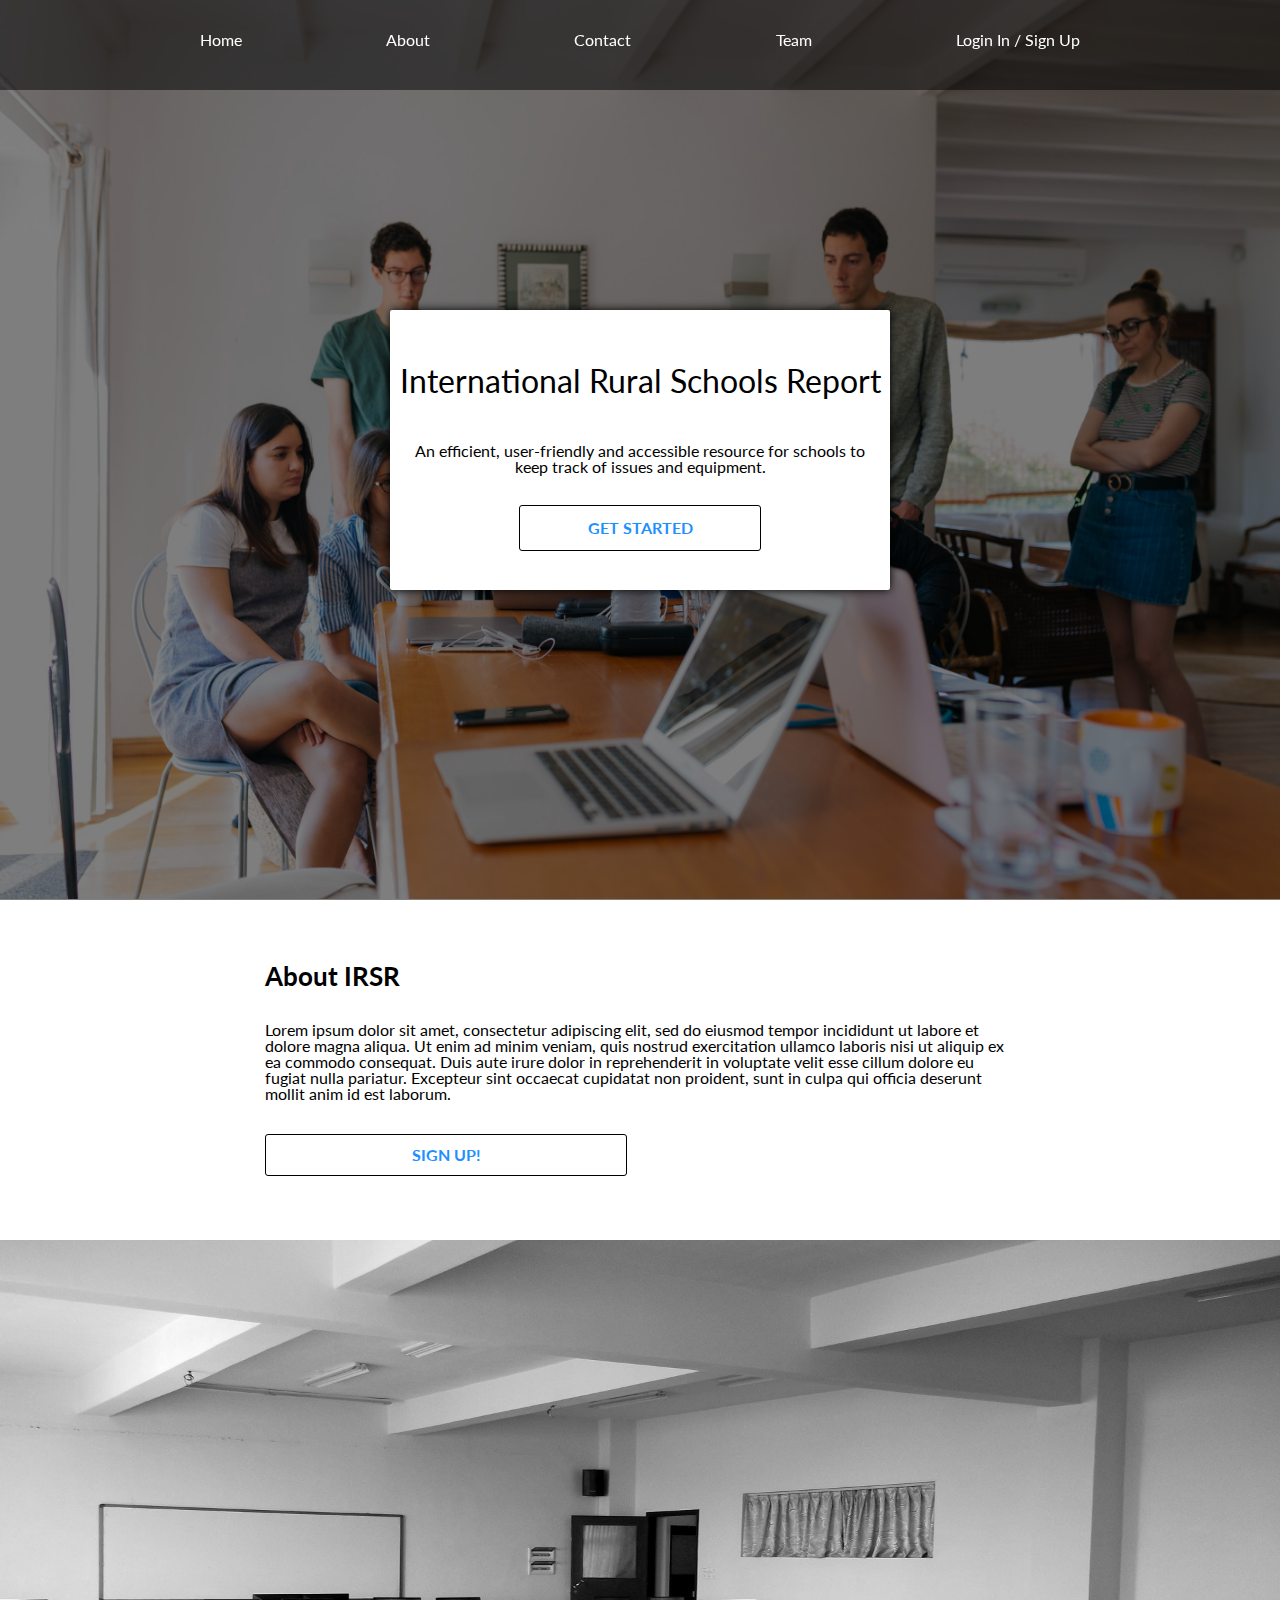
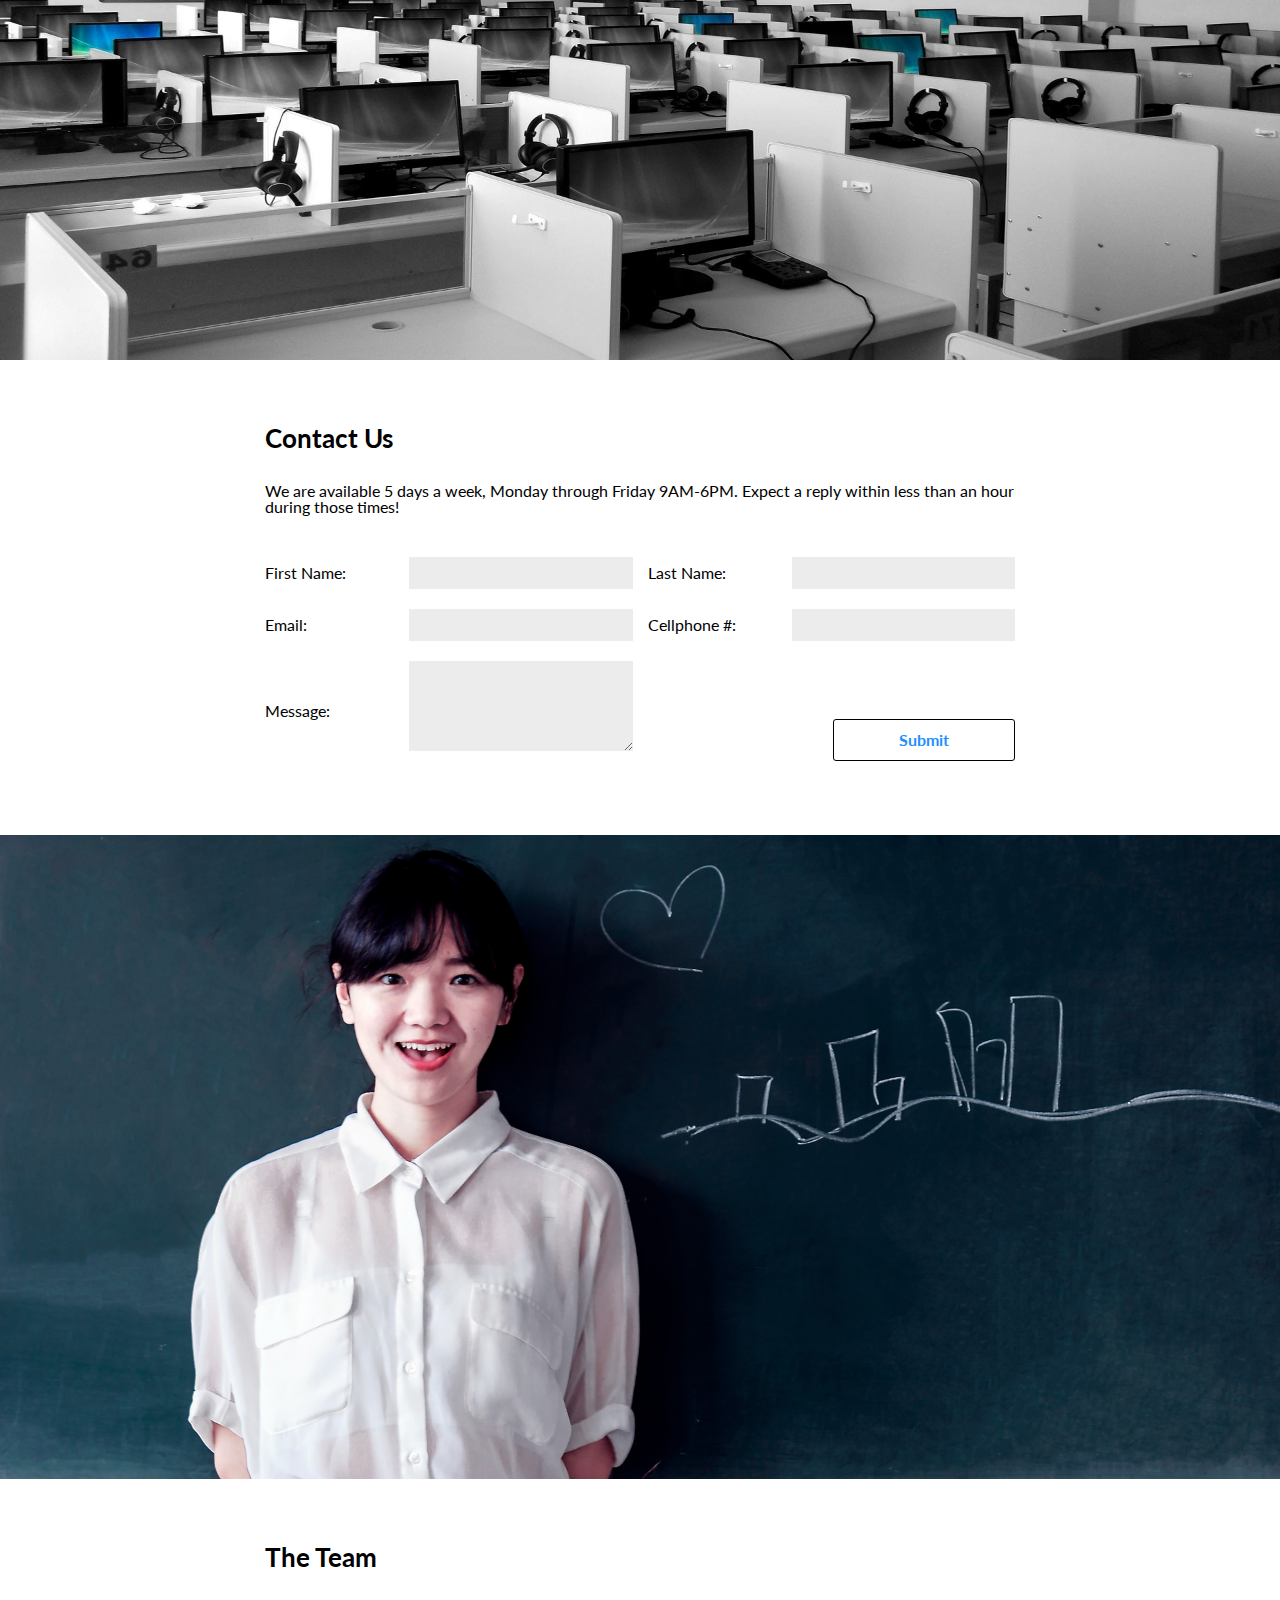
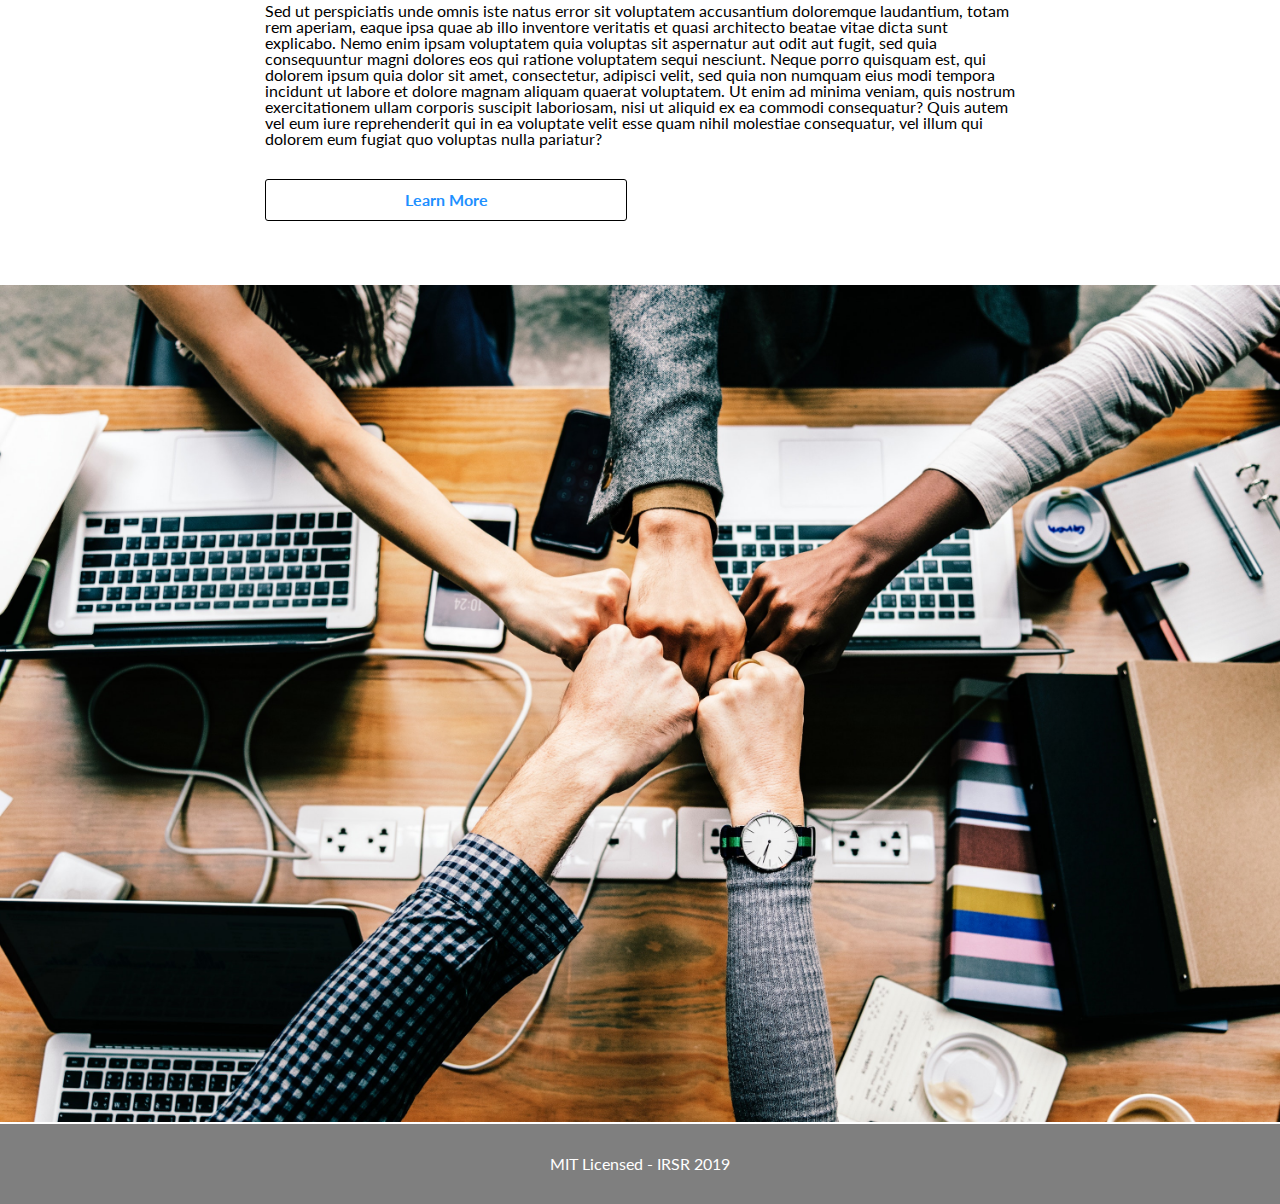
==== commit bfabfca1: "Added Teams page/Polished styling" ====
--- a/index.html
+++ b/index.html
@@ -17,7 +17,7 @@
     <a href="#">Home</a>
     <a href="#about">About</a>
     <a href="#contact">Contact</a>
-    <a href="#team">Team</a>
+    <a href="./team.html">Team</a>
     <a href="https://irsr-frontend.netlify.com/">Login In / Sign Up</a>
   </nav>
   <div class="top-section" id="home">
@@ -104,7 +104,7 @@
         <img src="./img/contact-teacher.jpg" />
     </div>
   </section>
-  <section id="team">
+  <section>
     <div>
       <div class="article">
         <h2>The Team</h2>
@@ -123,7 +123,7 @@
           ea voluptate velit esse quam nihil molestiae consequatur, vel illum
           qui dolorem eum fugiat quo voluptas nulla pariatur?
         </p>
-        <a href="#" class="button">Learn More</a>
+        <a href="team.html" class="button">Learn More</a>
       </div>
     </div>
     <div class="section-img">
--- a/css/index.css
+++ b/css/index.css
@@ -128,11 +128,16 @@
 }
 h1 {
   margin: 1rem 0;
-  font-size: 32px;
+  font-size: 2rem;
 }
 h2 {
   margin: 1rem 0;
-  font-size: 28px;
+  font-size: 1.6rem;
+  font-weight: bold;
+}
+h3 {
+  margin: 1rem 0;
+  font-size: 1.2rem;
   font-weight: bold;
 }
 p {
@@ -183,6 +188,62 @@
     display: flex;
   }
 }
+#team {
+  margin: 18vh 0;
+  width: 100%;
+  display: flex;
+  flex-direction: column;
+  justify-content: center;
+  align-items: center;
+  transition: width 1s;
+  transition: margin 1s;
+}
+#team div {
+  width: 100%;
+  margin: 1rem 2rem;
+  display: flex;
+  flex-direction: column;
+  align-items: center;
+}
+#team .team-members {
+  width: 70%;
+  display: flex;
+  flex-flow: row wrap;
+  justify-content: center;
+}
+#team .team-members .team-member {
+  text-align: center;
+  width: 150px;
+  height: 300px;
+  justify-content: space-between;
+}
+#team .team-members .team-member .member-img {
+  display: block;
+  object-fit: contain;
+  margin: 0 auto;
+}
+#team .team-members .team-member .member-img img {
+  object-fit: contain;
+  border-radius: 50%;
+  width: 150px;
+  height: 150px;
+}
+@media (max-width: 1300px) {
+  #team {
+    width: 95%;
+    margin: 15vh 0;
+    transition: width 1s;
+    transition: margin 1s;
+  }
+}
+@media (max-width: 720px) {
+  #team {
+    width: 90%;
+    margin: 10vh 0;
+    transition: width 1s;
+    transition: margin 1s;
+  }
+}
 body {
   width: 100%;
   margin: 0 auto;
@@ -198,6 +259,8 @@
   background-color: rgba(0, 0, 0, 0.5);
   display: flex;
   justify-content: flex-end;
+  transition: height 0.4s;
+  transition: background-color 1s;
 }
 .nav-underlay .nav-close-btn {
   font-family: "Lato", sans-serif;
@@ -213,6 +276,7 @@
     background-color: rgba(0, 0, 0, 0.8);
     height: 80px;
     transition: height 0.4s;
+    transition: background-color 1s;
   }
 }
 nav {
@@ -222,6 +286,7 @@
   position: fixed;
   display: flex;
   justify-content: space-around;
+  transition: width 0.5s;
 }
 nav a {
   text-decoration: none;
@@ -242,6 +307,7 @@
 @media (max-width: 1300px) {
   nav {
     width: 80%;
+    transition: width 0.5s;
   }
 }
 @media (max-width: 720px) {
@@ -370,7 +436,7 @@
 #contact div .article .form .form-row .field textarea {
   font-family: "Lato", sans-serif;
   width: 59%;
-  background-color: #f7f7f7;
+  background-color: #ececec;
   color: grey;
   padding: 5px;
   border: 0px;
@@ -384,6 +450,9 @@
 #contact div .article .form .form-row:last-of-type {
   height: 100px;
 }
+#contact div .article .form .form-row:last-of-type a {
+  align-self: flex-end;
+}
 section {
   display: flex;
   flex-direction: row;
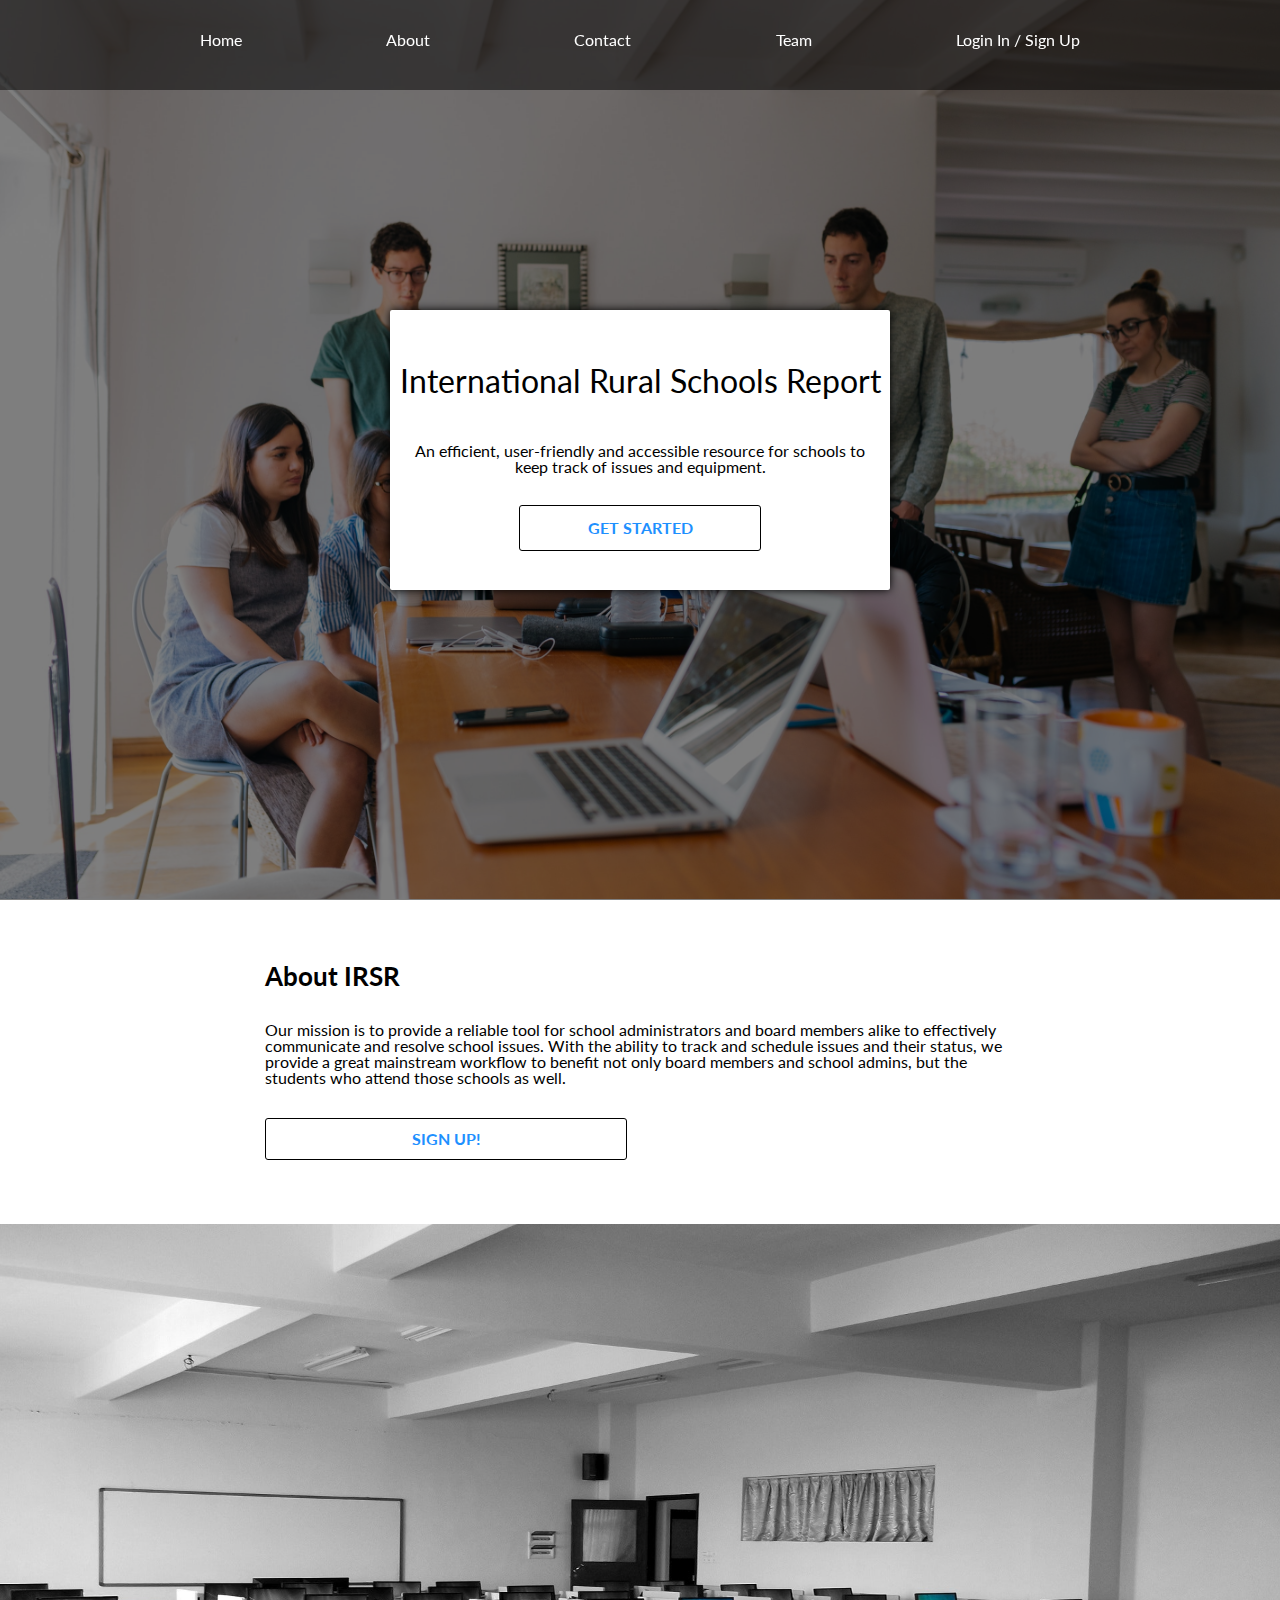
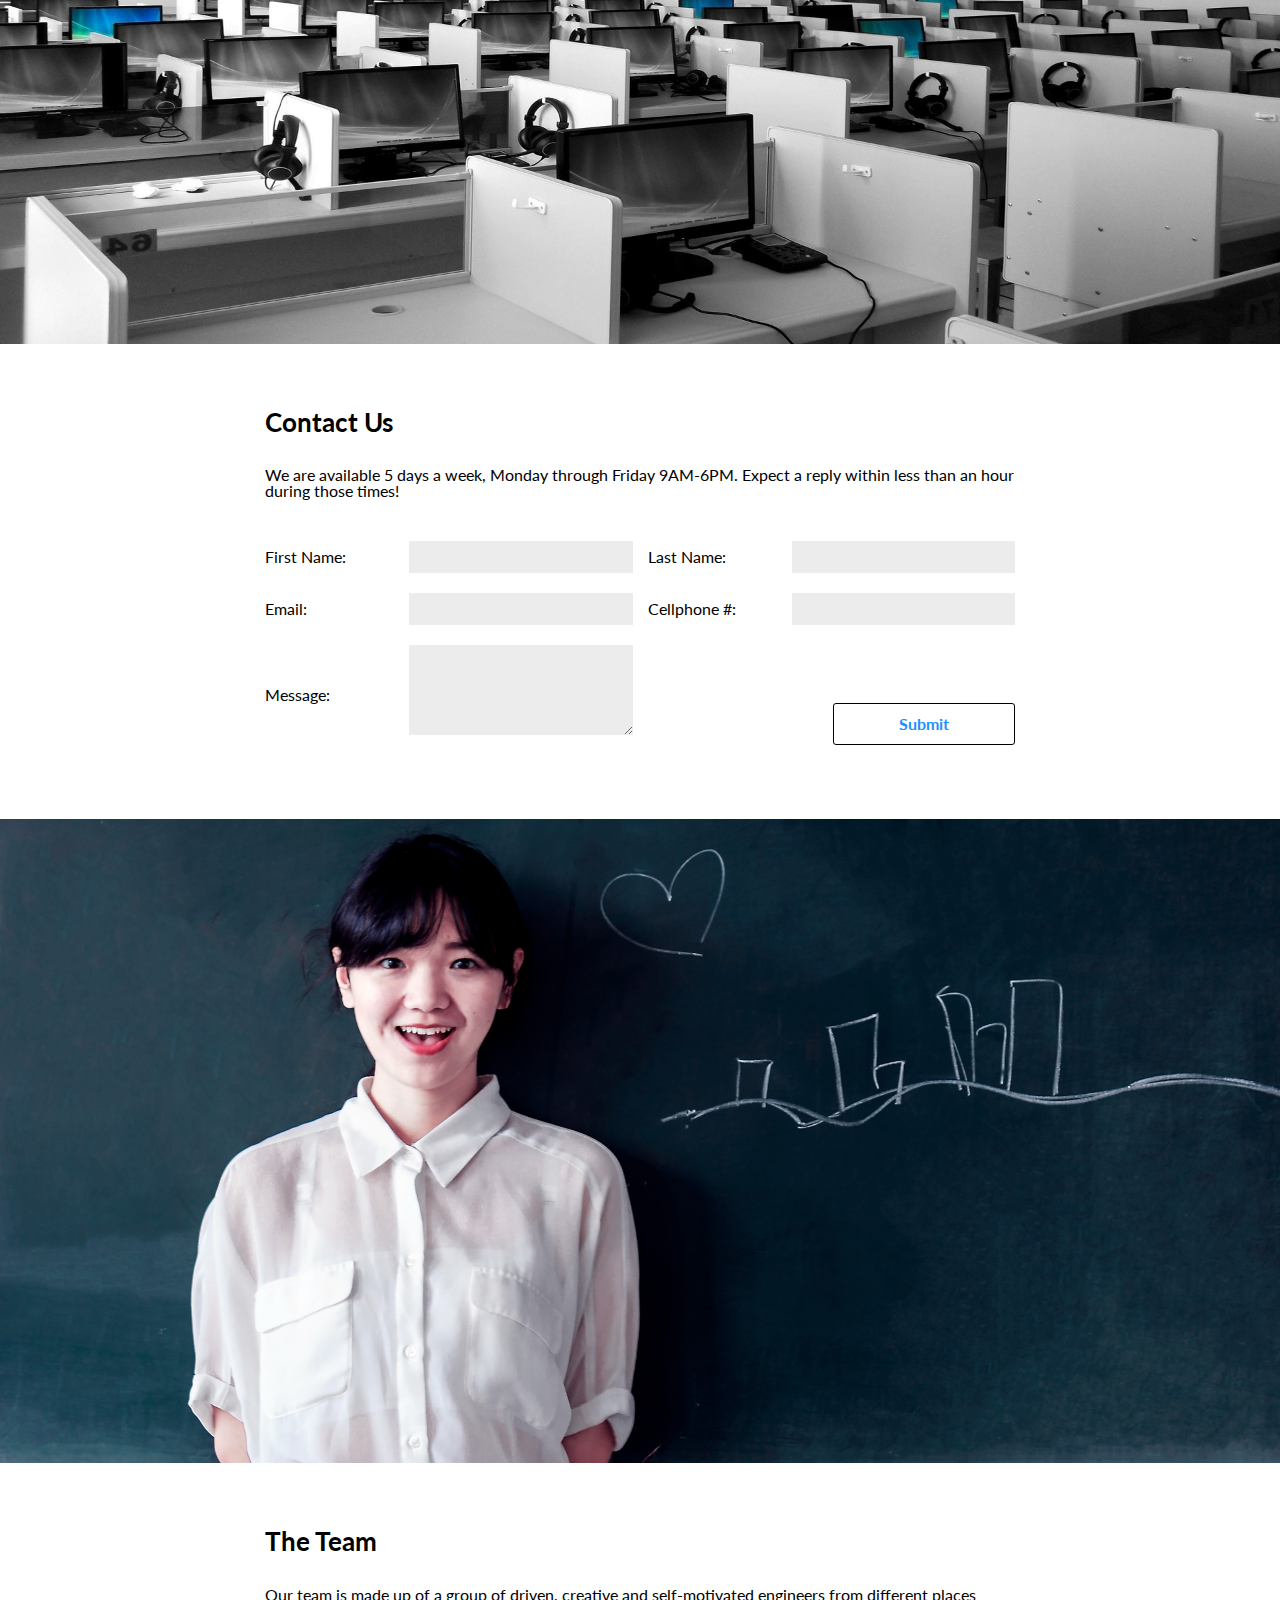
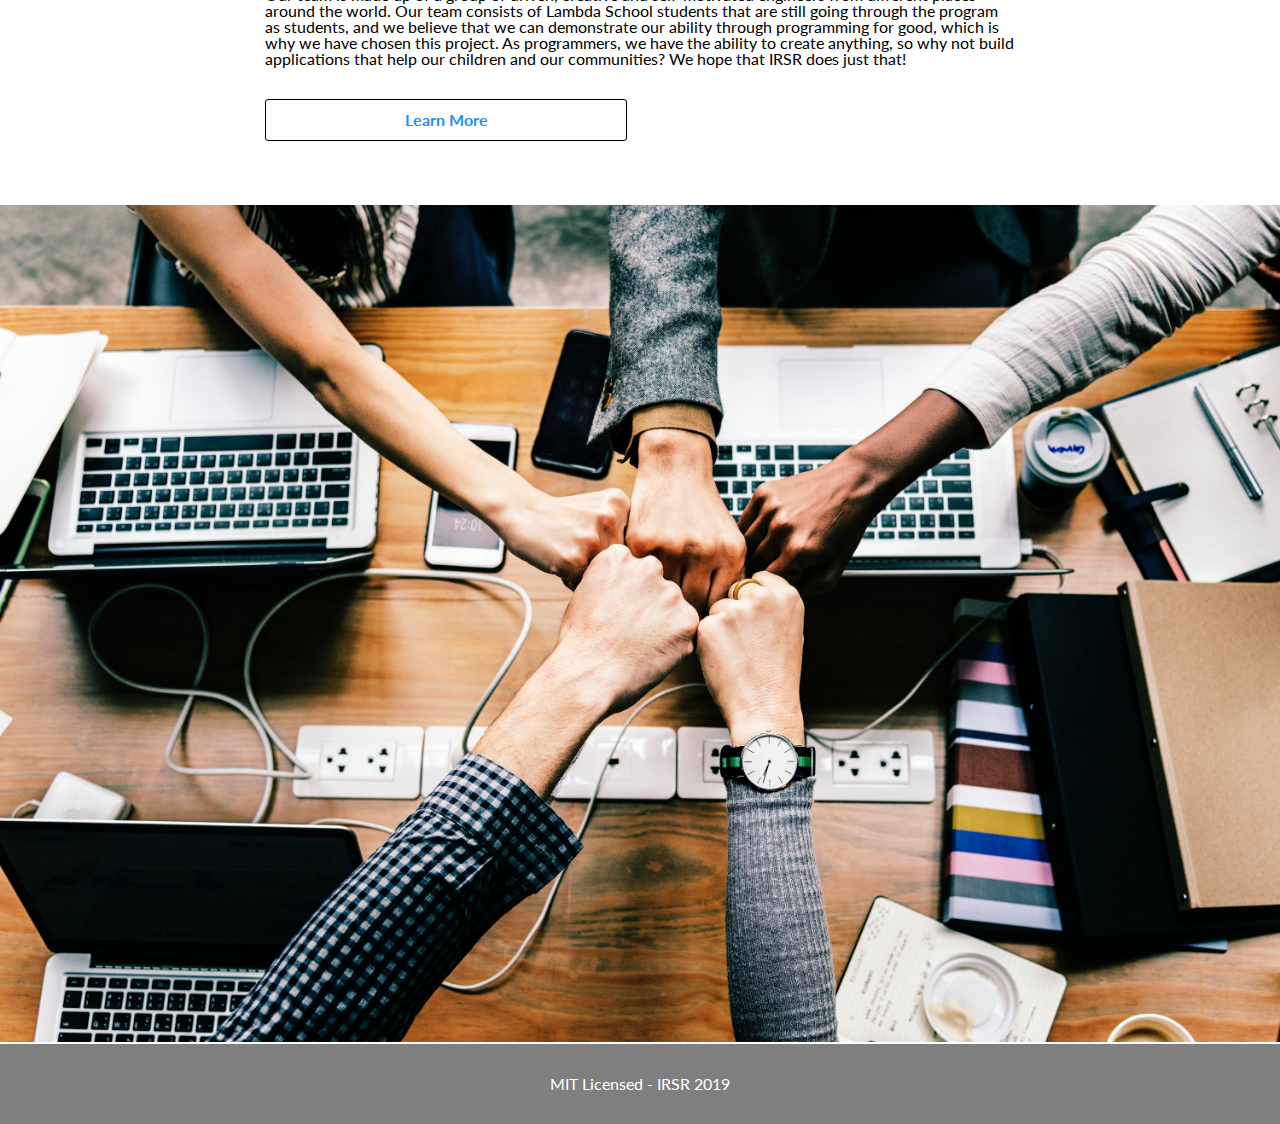
==== commit 0df74c6b: "Replaced all placeholder text" ====
--- a/index.html
+++ b/index.html
@@ -13,7 +13,7 @@
     <a href="##" class="nav-close-btn">X</a>
   </div>
   <nav>
-    <a href="##" class="hamburger-button"><img src="./img/burger.png"></a>
+    <a href="##" class="hamburger-button"><img src="./img/burger.png"/></a>
     <a href="#">Home</a>
     <a href="#about">About</a>
     <a href="#contact">Contact</a>
@@ -39,13 +39,12 @@
       <div class="article">
         <h2>About IRSR</h2>
         <p>
-          Lorem ipsum dolor sit amet, consectetur adipiscing elit, sed do
-          eiusmod tempor incididunt ut labore et dolore magna aliqua. Ut enim ad
-          minim veniam, quis nostrud exercitation ullamco laboris nisi ut
-          aliquip ex ea commodo consequat. Duis aute irure dolor in
-          reprehenderit in voluptate velit esse cillum dolore eu fugiat nulla
-          pariatur. Excepteur sint occaecat cupidatat non proident, sunt in
-          culpa qui officia deserunt mollit anim id est laborum.
+          Our mission is to provide a reliable tool for school administrators
+          and board members alike to effectively communicate and resolve school
+          issues. With the ability to track and schedule issues and their
+          status, we provide a great mainstream workflow to benefit not only
+          board members and school admins, but the students who attend those
+          schools as well.
         </p>
         <a href="https://irsr-frontend.netlify.com/" class="button">SIGN UP!</a>
       </div>
@@ -55,7 +54,7 @@
     </div>
   </section>
   <section id="contact">
-    <div class="section-img" id="top-contact-img" >
+    <div class="section-img" id="top-contact-img">
       <img src="./img/contact-teacher.jpg" />
     </div>
     <div>
@@ -100,8 +99,8 @@
         </div>
       </div>
     </div>
-    <div class="section-img hidden" id="bottom-contact-img" >
-        <img src="./img/contact-teacher.jpg" />
+    <div class="section-img hidden" id="bottom-contact-img">
+      <img src="./img/contact-teacher.jpg" />
     </div>
   </section>
   <section>
@@ -109,19 +108,14 @@
       <div class="article">
         <h2>The Team</h2>
         <p>
-          Sed ut perspiciatis unde omnis iste natus error sit voluptatem
-          accusantium doloremque laudantium, totam rem aperiam, eaque ipsa quae
-          ab illo inventore veritatis et quasi architecto beatae vitae dicta
-          sunt explicabo. Nemo enim ipsam voluptatem quia voluptas sit
-          aspernatur aut odit aut fugit, sed quia consequuntur magni dolores eos
-          qui ratione voluptatem sequi nesciunt. Neque porro quisquam est, qui
-          dolorem ipsum quia dolor sit amet, consectetur, adipisci velit, sed
-          quia non numquam eius modi tempora incidunt ut labore et dolore magnam
-          aliquam quaerat voluptatem. Ut enim ad minima veniam, quis nostrum
-          exercitationem ullam corporis suscipit laboriosam, nisi ut aliquid ex
-          ea commodi consequatur? Quis autem vel eum iure reprehenderit qui in
-          ea voluptate velit esse quam nihil molestiae consequatur, vel illum
-          qui dolorem eum fugiat quo voluptas nulla pariatur?
+          Our team is made up of a group of driven, creative and self-motivated
+          engineers from different places around the world. Our team consists of
+          Lambda School students that are still going through the program as
+          students, and we believe that we can demonstrate our ability through
+          programming for good, which is why we have chosen this project. As
+          programmers, we have the ability to create anything, so why not build
+          applications that help our children and our communities? We hope that
+          IRSR does just that!
         </p>
         <a href="team.html" class="button">Learn More</a>
       </div>
--- a/css/index.css
+++ b/css/index.css
@@ -171,6 +171,7 @@
 @media (max-width: 720px) {
   .expandedNavUnderlay {
     height: 100vh!important;
+    transition: height 0.4s;
   }
   .expandedNavUnderlay .nav-close-btn {
     display: block!important;
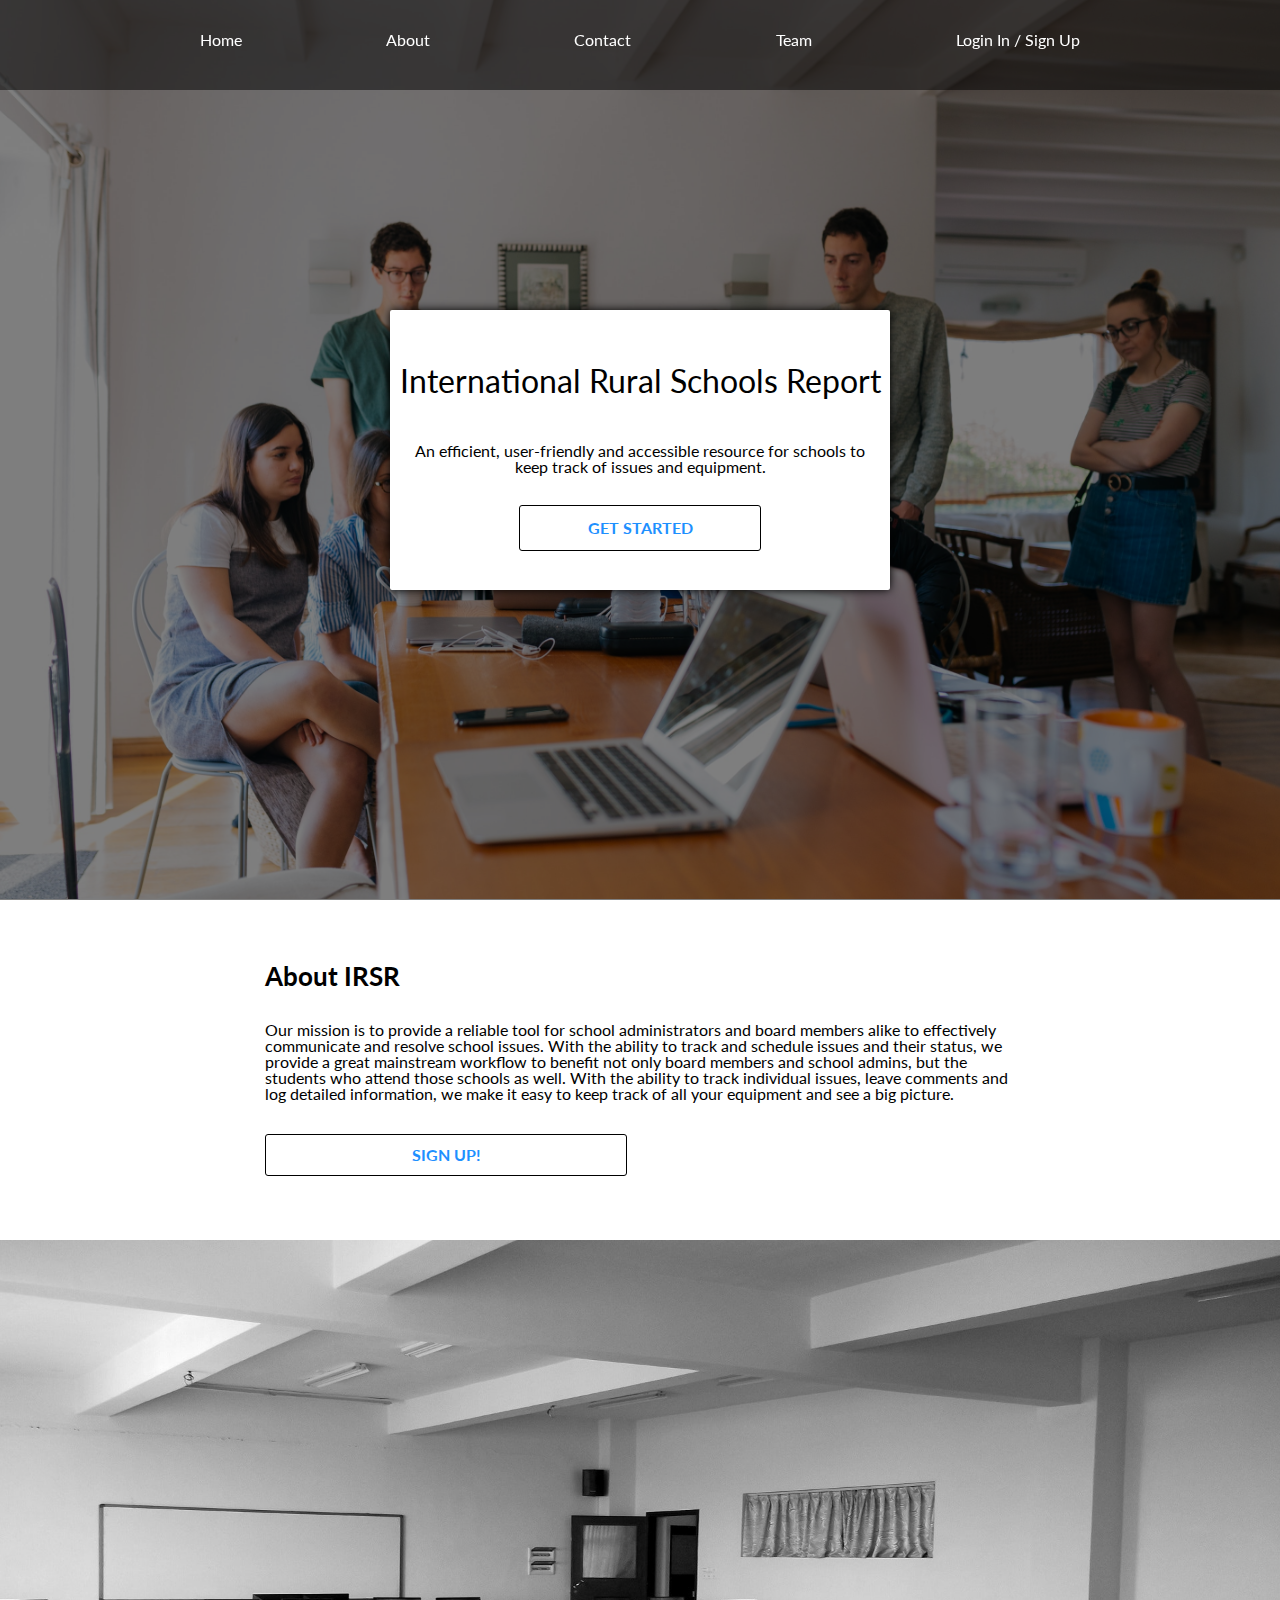
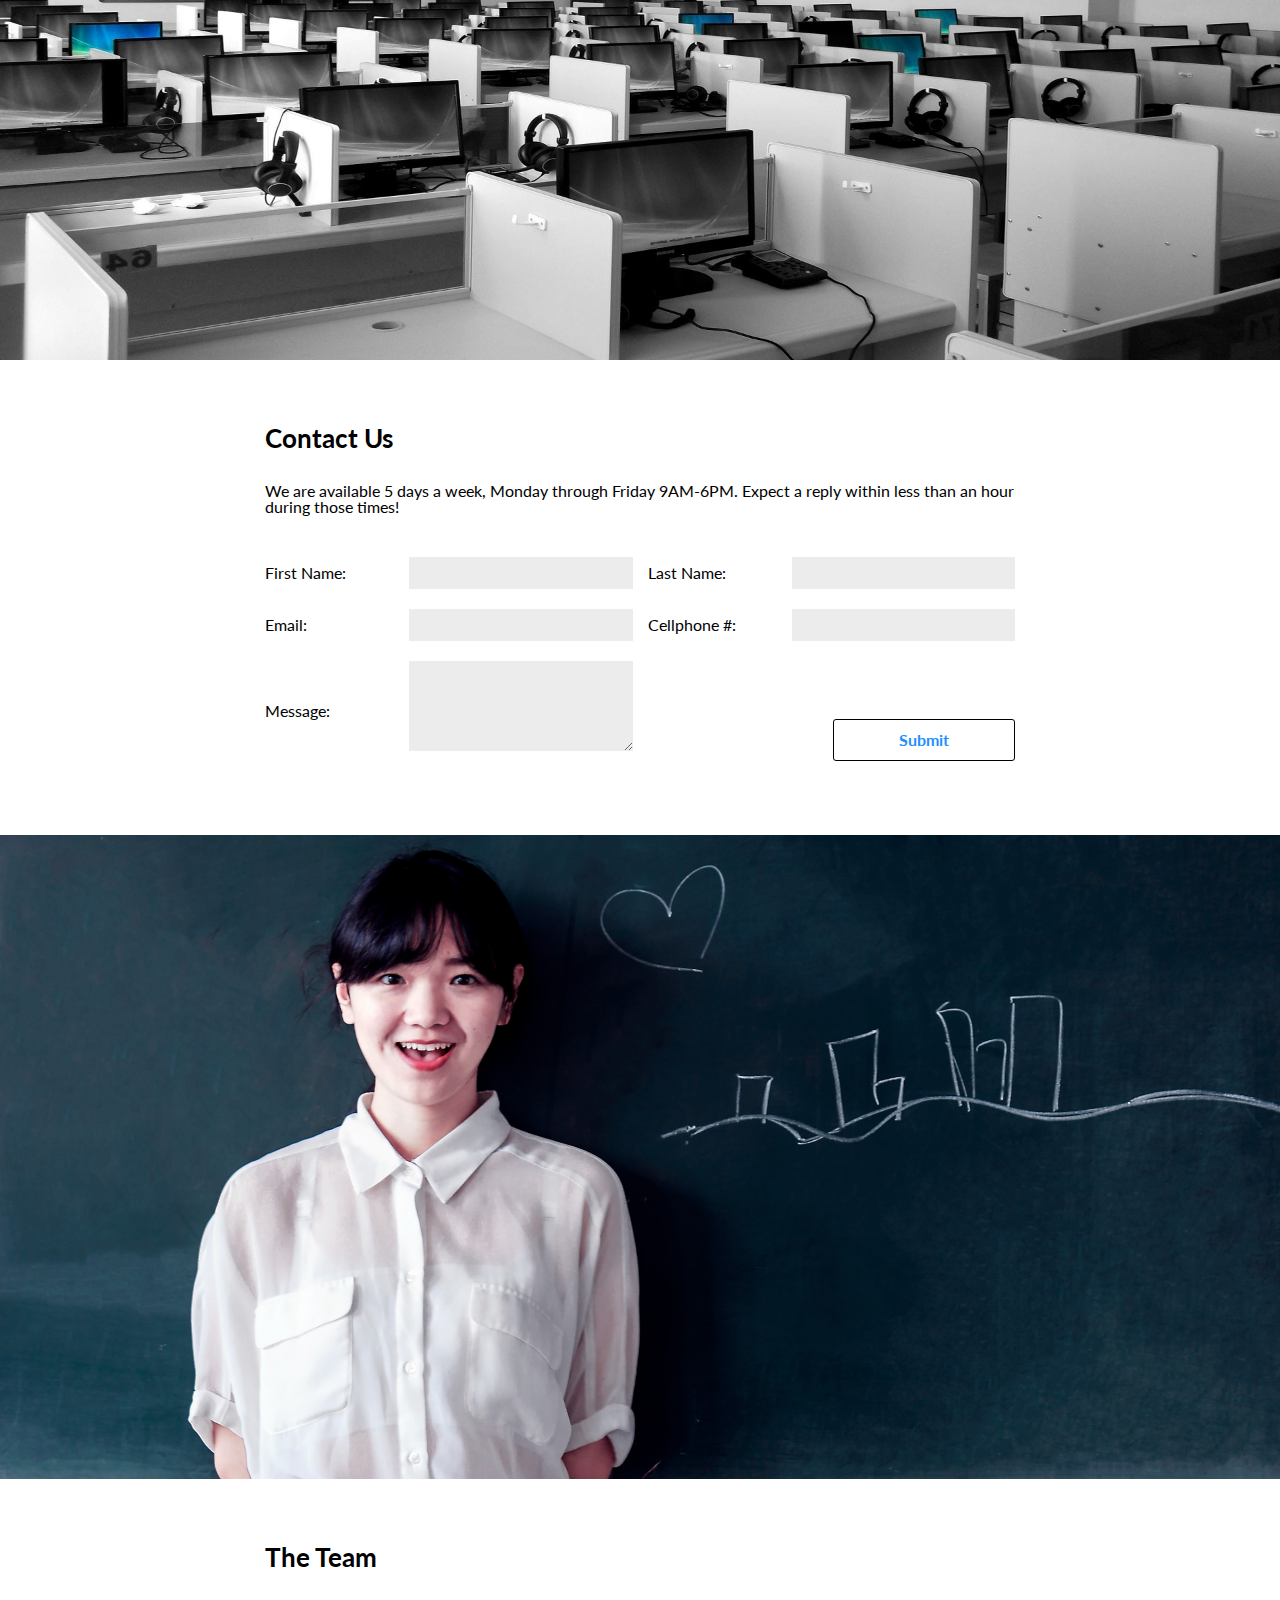
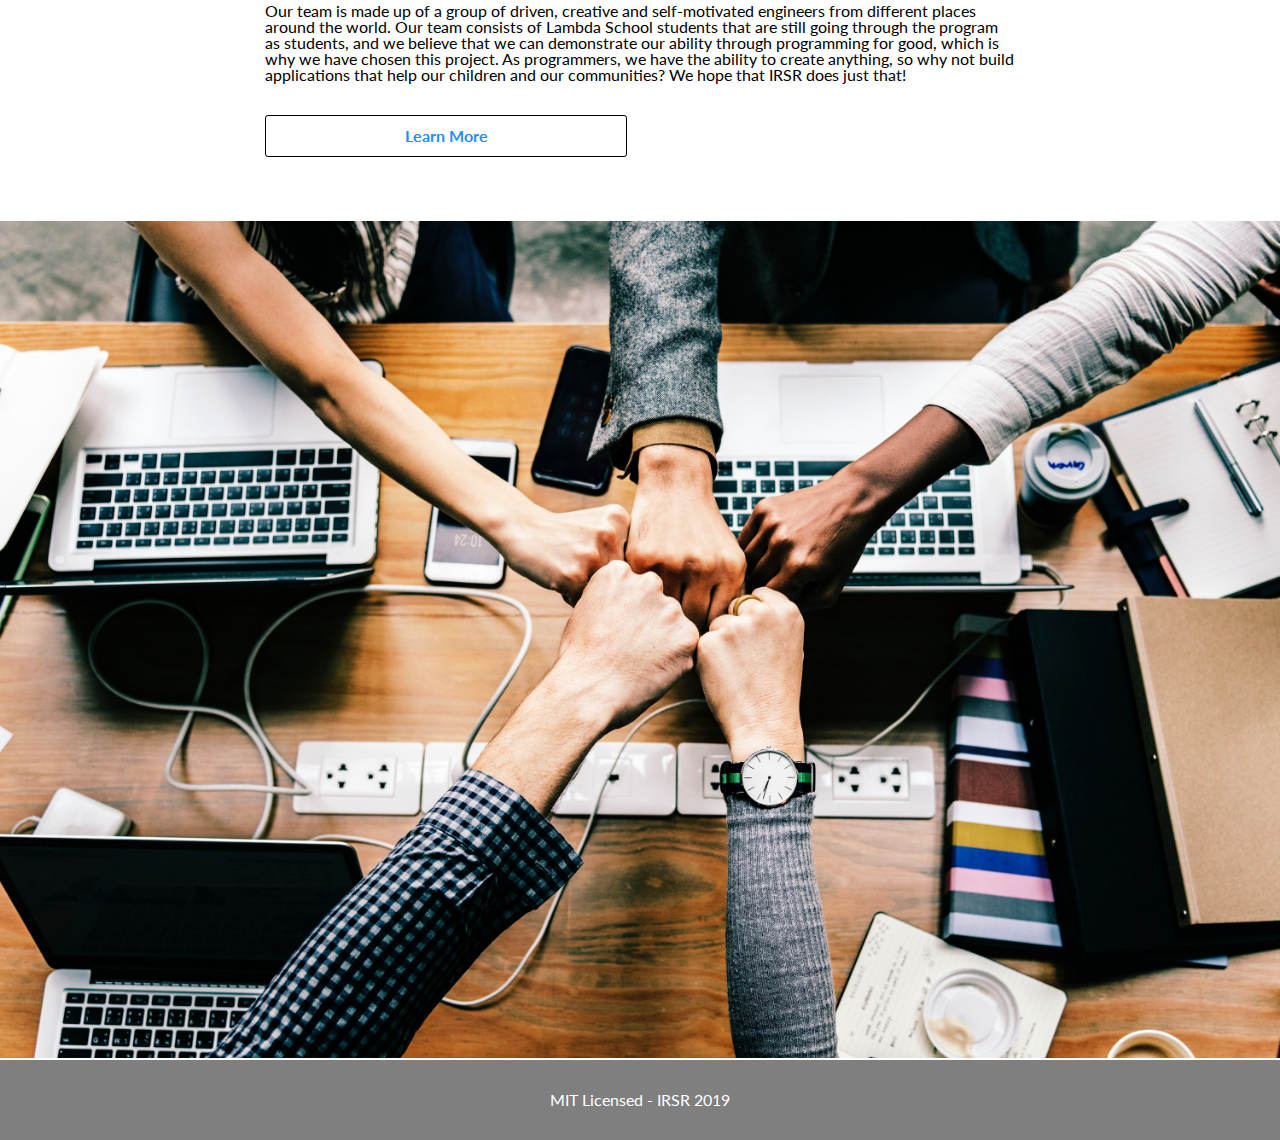
==== commit 7317d6a4: "Added github links to team members" ====
--- a/index.html
+++ b/index.html
@@ -44,7 +44,9 @@
           issues. With the ability to track and schedule issues and their
           status, we provide a great mainstream workflow to benefit not only
           board members and school admins, but the students who attend those
-          schools as well.
+          schools as well. With the ability to track individual issues, leave comments
+          and log detailed information, we make it easy to keep track of all
+          your equipment and see a big picture.
         </p>
         <a href="https://irsr-frontend.netlify.com/" class="button">SIGN UP!</a>
       </div>
--- a/css/index.css
+++ b/css/index.css
@@ -215,7 +215,7 @@
 #team .team-members .team-member {
   text-align: center;
   width: 150px;
-  height: 300px;
+  height: 350px;
   justify-content: space-between;
 }
 #team .team-members .team-member .member-img {
@@ -228,6 +228,9 @@
   border-radius: 50%;
   width: 150px;
   height: 150px;
+}
+#team .team-members .team-member a {
+  height: 30px;
 }
 @media (max-width: 1300px) {
   #team {
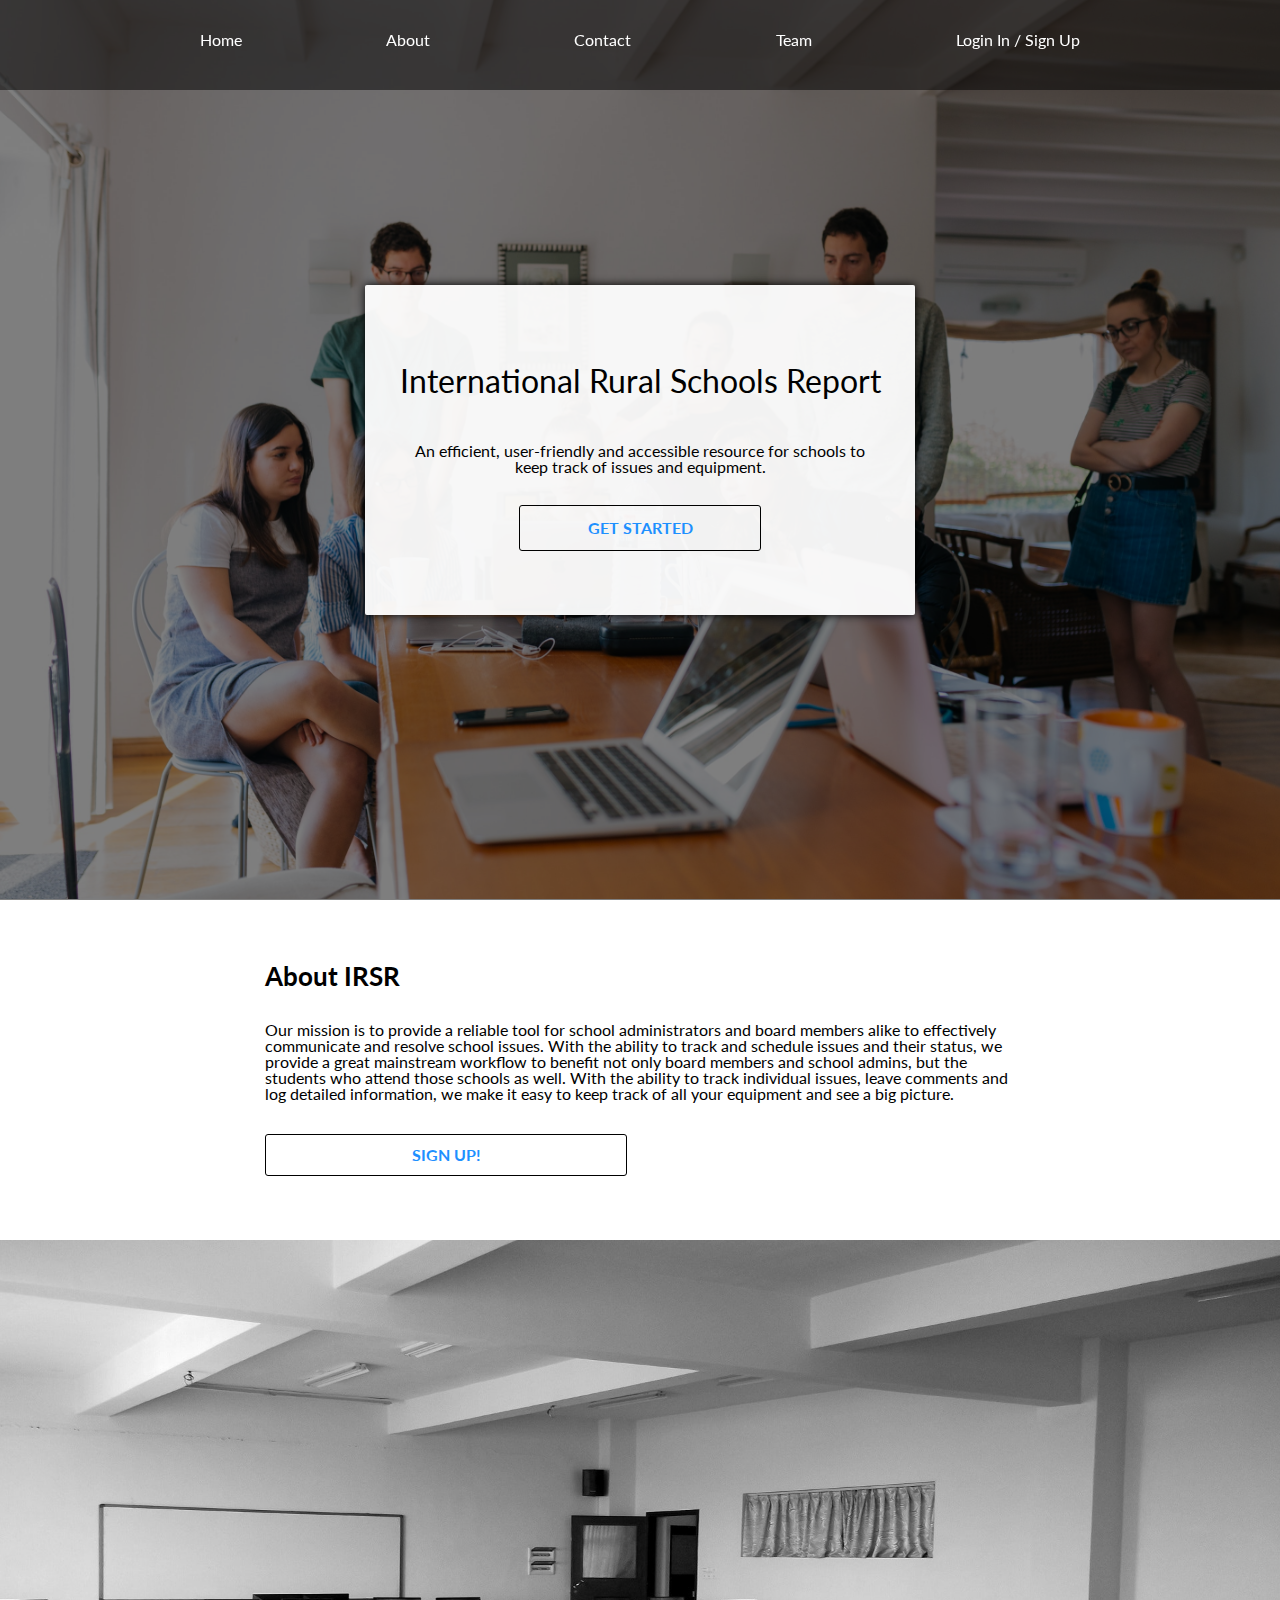
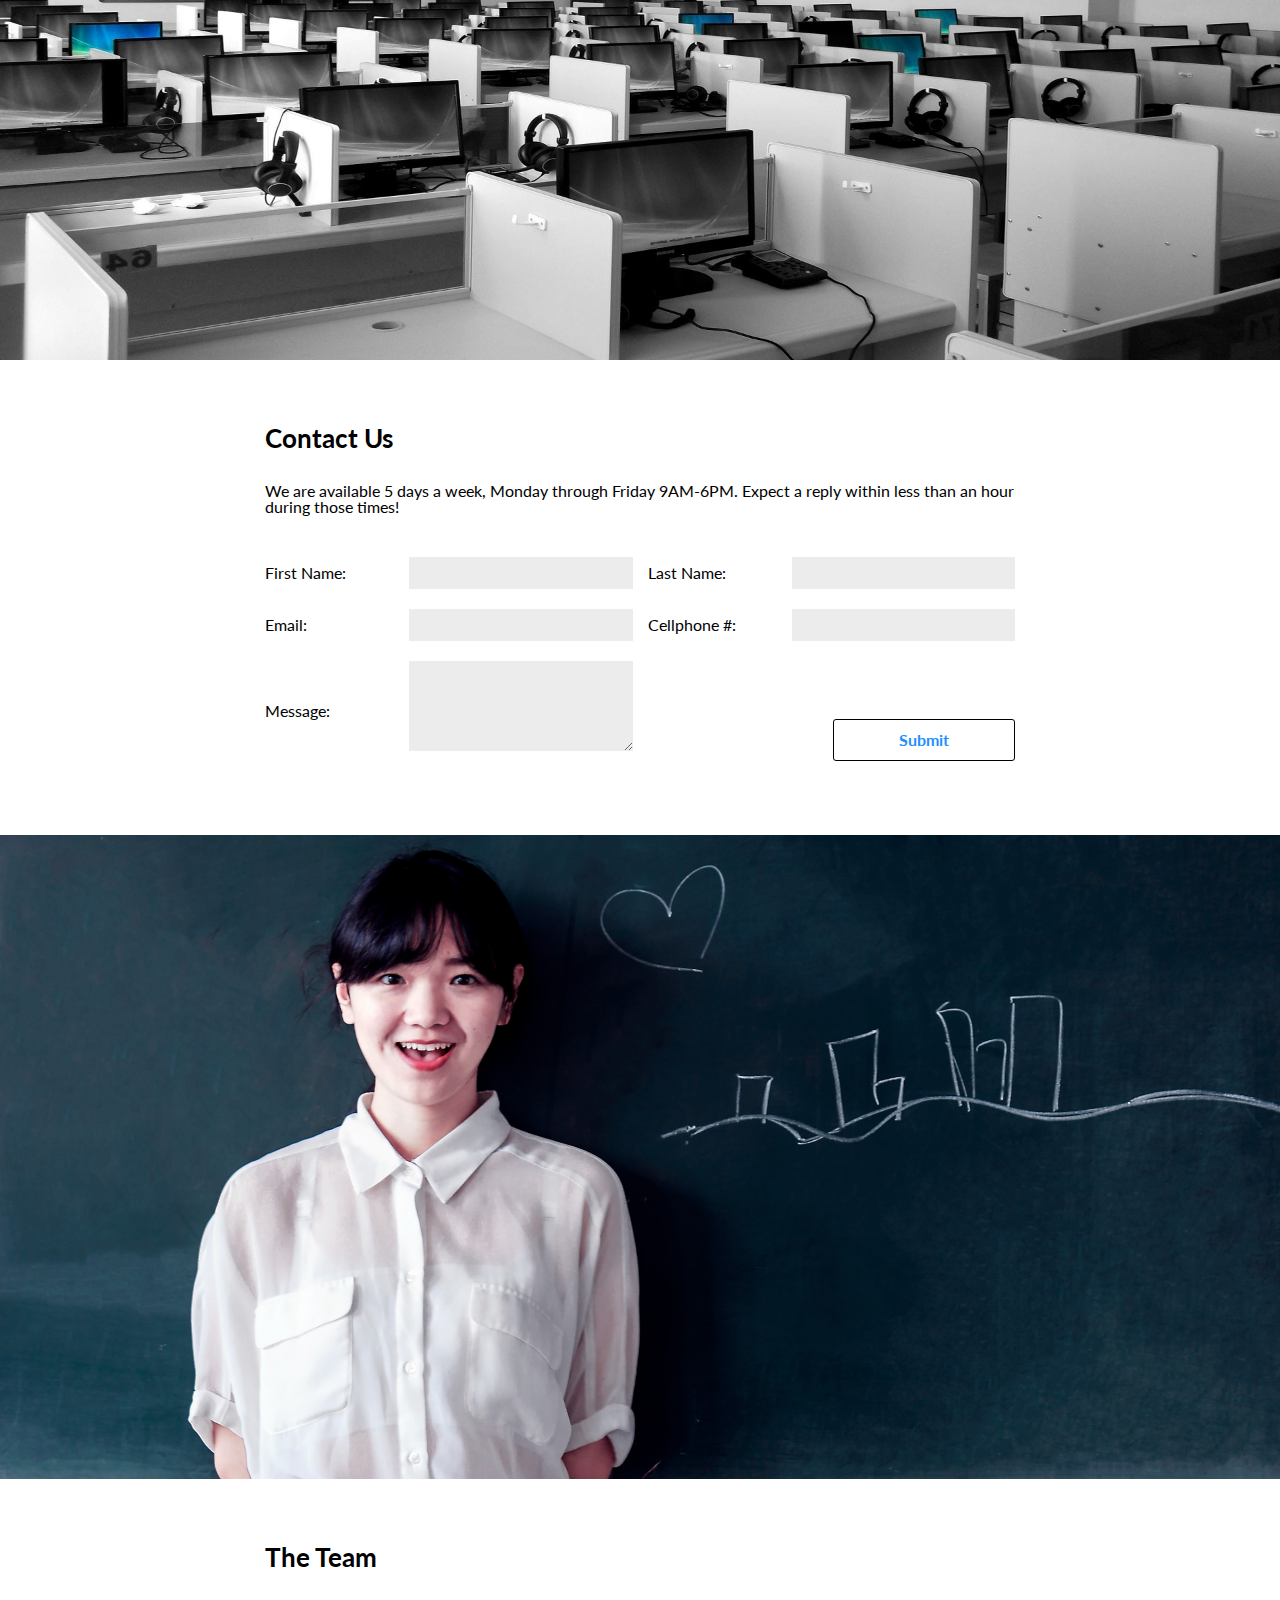
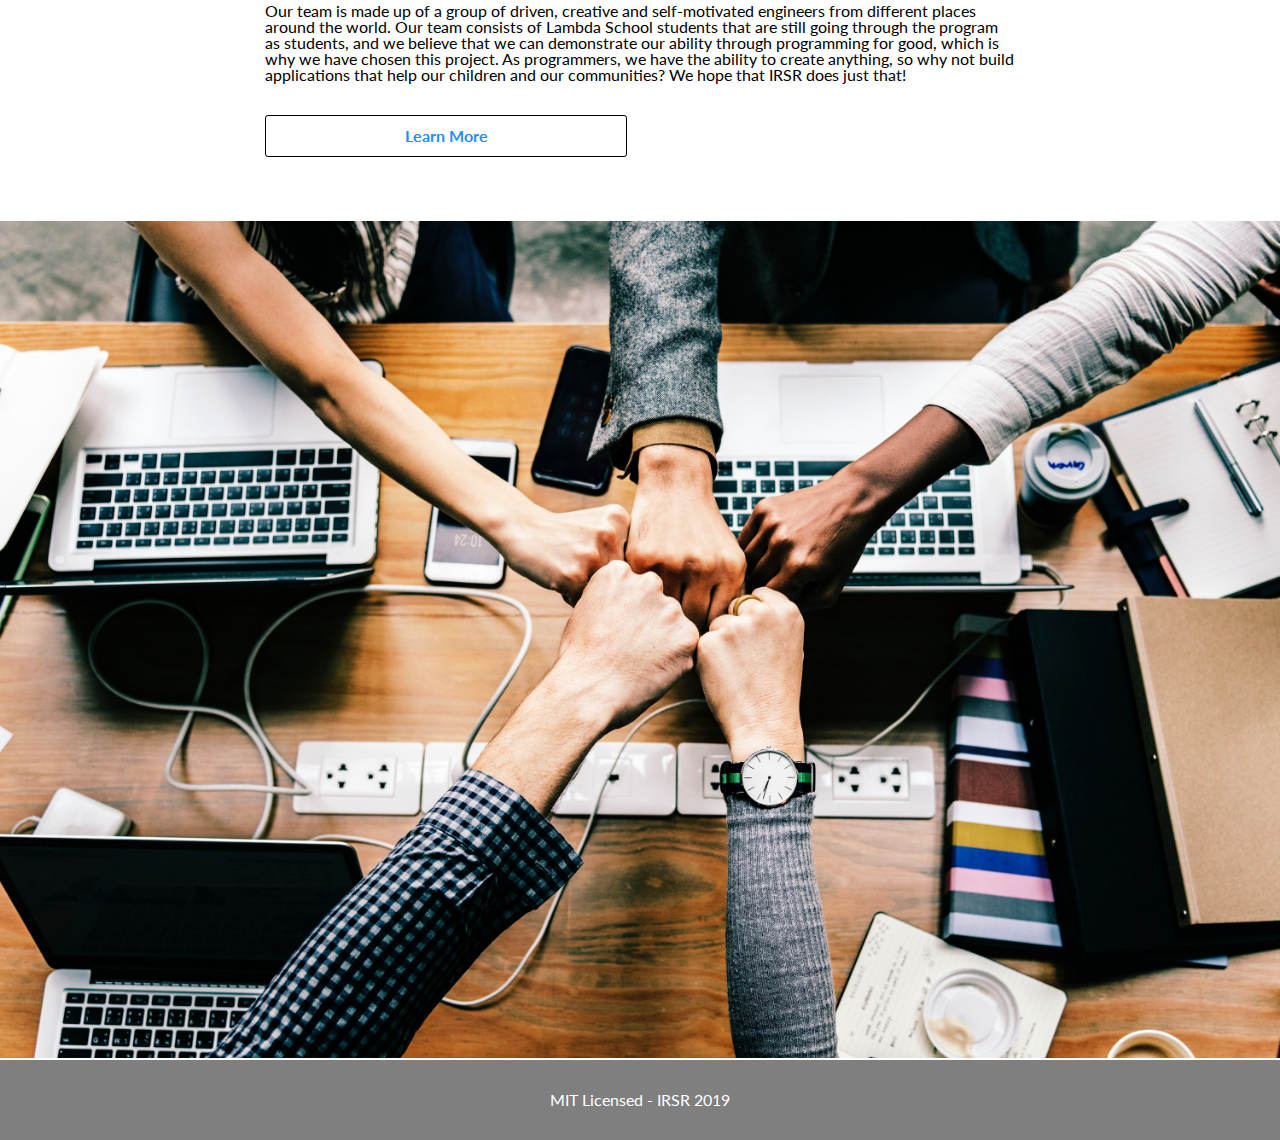
==== commit 967ac286: "Added responsive metatag" ====
--- a/index.html
+++ b/index.html
@@ -1,5 +1,6 @@
 <!DOCTYPE html>
 <head>
+  <meta name="viewport" content="width=device-width, initial-scale=1" />
   <link rel="Stylesheet" type="text/css" href="./css/index.css" />
   <link
     href="https://fonts.googleapis.com/css?family=Lato&display=swap"
@@ -44,9 +45,9 @@
           issues. With the ability to track and schedule issues and their
           status, we provide a great mainstream workflow to benefit not only
           board members and school admins, but the students who attend those
-          schools as well. With the ability to track individual issues, leave comments
-          and log detailed information, we make it easy to keep track of all
-          your equipment and see a big picture.
+          schools as well. With the ability to track individual issues, leave
+          comments and log detailed information, we make it easy to keep track
+          of all your equipment and see a big picture.
         </p>
         <a href="https://irsr-frontend.netlify.com/" class="button">SIGN UP!</a>
       </div>
--- a/css/index.css
+++ b/css/index.css
@@ -369,11 +369,20 @@
   width: 50%;
   max-width: 500px;
   height: 280px;
+  padding: 25px;
   border-radius: 2px;
-  background-color: white;
+  background-color: rgba(255, 255, 255, 0.95);
   box-shadow: 0 0 10px black;
   font-family: "Lato", sans-serif;
   text-align: center;
+  transition: width 0.6s, height 0.6s, background-color 0.6s;
+}
+.top-section .heading:hover {
+  transition: width 0.5s, height 0.5s, background-color 0.5s;
+  transition-delay: 1.5s;
+  width: 80%;
+  height: 300px;
+  background-color: #ffffff;
 }
 @media (max-width: 1300px) {
   .top-section .heading {
